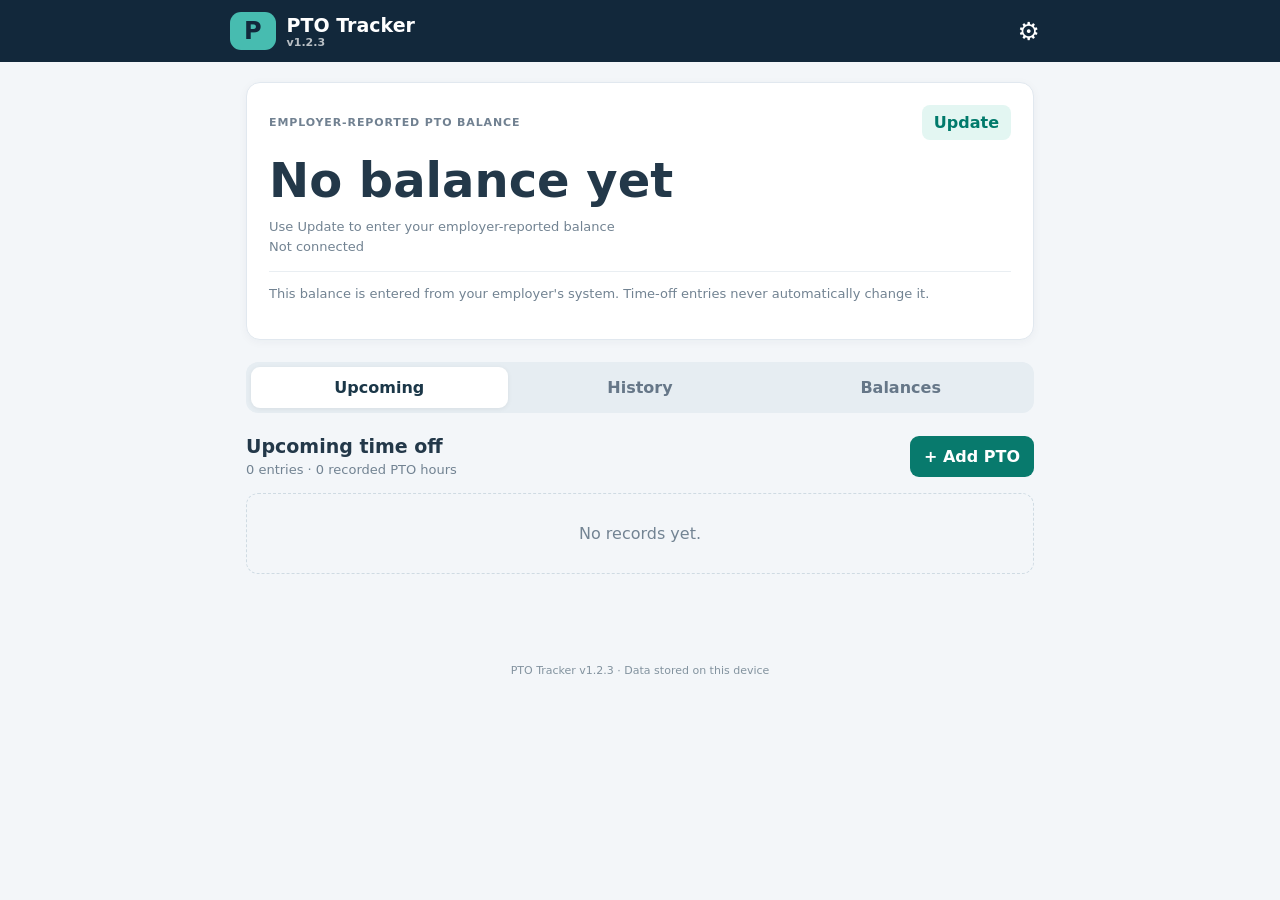
==== index.html @ e48410a2 "Add quick PTO status selector for mobile and desktop v1.2.3" ====
<!doctype html><html lang="en"><head><meta charset="utf-8"><meta name="viewport" content="width=device-width,initial-scale=1"><meta name="theme-color" content="#12283b"><meta name="description" content="Private local-first PTO tracker"><link rel="manifest" href="./manifest.webmanifest"><link rel="icon" href="./icon.svg" type="image/svg+xml"><link rel="stylesheet" href="./styles.css?v=1.2.3"><title>PTO Tracker</title></head><body><header><div class="brand"><span class="logo">P</span><span>PTO Tracker<small>v1.2.3</small></span></div><button id="settings" class="gear" aria-label="Settings">⚙</button></header><main><section class="balance card"><div class="split"><span class="eyebrow">EMPLOYER-REPORTED PTO BALANCE</span><button id="updateBalance" class="linkbutton">Update</button></div><div id="balance" class="balanceNumber">No balance yet</div><div id="days" class="days"></div><div id="balanceMeta" class="muted"></div><div id="syncIndicator" class="muted" role="status">Not connected</div><p class="muted note">This balance is entered from your employer's system. Time-off entries never automatically change it.</p></section><nav><button data-tab="upcoming" class="selected">Upcoming</button><button data-tab="history">History</button><button data-tab="balances">Balances</button></nav><div class="split heading"><div><h2 id="heading">Upcoming time off</h2><div id="summary" class="muted"></div></div><button id="add" class="primary">+ Add PTO</button></div><section id="entries"></section></main><footer>PTO Tracker v1.2.3 · Data stored on this device</footer>
<dialog id="entryDialog"><form id="entryForm"><div class="split"><h2 id="formTitle">Add PTO</h2><button type="button" data-close="entryDialog" class="gear">×</button></div><input type="hidden" id="entryId"><label>Title<input id="title" required maxlength="140" placeholder="Vacation, holiday, appointment"></label><div class="cols"><label>Start date<input id="start" type="date" required></label><label>End date<input id="end" type="date" required></label></div><div class="cols"><label>Category<select id="category"><option>Vacation</option><option>Holiday</option><option>Sick</option><option>Personal</option><option>Other</option></select></label><label>Status<select id="status"><option value="planned">Planned</option><option value="requested">Requested</option><option value="approved">Approved</option><option value="taken">Taken</option><option value="denied">Denied</option><option value="cancelled">Cancelled</option><option value="worked">Worked / Not off</option></select></label></div><div class="cols"><label>Hours per weekday<select id="hours"><option>8</option><option>7</option><option>6</option><option>5</option><option>4</option><option>3</option><option>2</option><option>1</option></select></label><label>Company holiday?<select id="company"><option value="">Not applicable</option><option value="yes">Yes</option><option value="no">No</option></select></label></div><p id="estimate" class="estimate"></p><label>Exclude dates (optional, comma-separated)<input id="exclude" placeholder="2027-06-15, 2027-06-16"></label><label>Notes<textarea id="notes" rows="2"></textarea></label><div class="buttons"><button id="remove" type="button" class="danger" hidden>Delete</button><button type="button" class="secondary" data-close="entryDialog">Cancel</button><button class="primary" type="submit">Save</button></div></form></dialog>
<dialog id="balanceDialog"><form id="balanceForm"><div class="split"><h2>Update PTO balance</h2><button type="button" data-close="balanceDialog" class="gear">×</button></div><label>Exact hours<input id="balanceHours" type="text" inputmode="decimal" placeholder="300.476406" required></label><label>As of date<input id="balanceDate" type="date" required></label><div class="buttons"><button type="button" class="secondary" data-close="balanceDialog">Cancel</button><button type="submit" class="primary">Save balance</button></div></form></dialog>
<dialog id="settingsDialog"><div class="split"><h2>Settings</h2><button type="button" data-close="settingsDialog" class="gear">×</button></div><h3>Schedule</h3><p>Monday through Friday, 8 hours per day. Weekends are excluded automatically. Exclude other days within a date range when needed.</p><h3>Backup and restore</h3><p>Data is stored locally on this device. Export regularly. Restoring replaces this device's existing records.</p><div class="stack"><button id="exportJSON" class="secondary">Download JSON backup</button><button id="exportCSV" class="secondary">Export CSV</button><label class="importLabel">Choose JSON backup<input id="importFile" type="file" accept=".json,application/json"></label><p id="importStatus" class="muted" role="status">After choosing a file, tap Restore selected backup.</p><button id="restoreSelected" class="primary" type="button">Restore selected backup</button></div><h3>Google Drive backup</h3><p>Automatic sync while connected, plus manual backup and restore. Conflicting changes pause syncing for review.</p><div class="stack"><button id="driveConnect" class="secondary" type="button">Connect Google Drive</button><p id="driveStatus" class="muted" role="status">Not connected</p><button id="syncNow" class="secondary" type="button">Sync Now</button><button id="driveUpload" class="secondary" type="button" disabled>Back up to Google Drive</button><button id="driveDownload" class="secondary" type="button" disabled>Restore from Google Drive</button><button id="driveDisconnect" class="secondary" type="button" disabled>Disconnect Google Drive</button></div><h3>Annual holidays</h3><p>Review your employer's holiday list and add confirmed days off. Weekend holidays are not automatically observed on weekdays. Benefits-PDF import is planned for a future release.</p><h3>Version</h3><p>1.2.3</p></dialog><div id="toast" role="status"></div><script src="https://accounts.google.com/gsi/client" async defer></script><script defer src="./app.js?v=1.2.3"></script></body></html>
---- styles.css ----
:root{font-family:system-ui,-apple-system,"Segoe UI",sans-serif;background:#f3f6f9;color:#233849}*{box-sizing:border-box}body{margin:0}button,input,select,textarea{font:inherit}button{cursor:pointer}header{background:#12283b;color:#fff;display:flex;justify-content:space-between;align-items:center;padding:12px max(17px,calc((100vw - 820px)/2));position:sticky;top:0;z-index:2}.brand{display:flex;align-items:center;gap:11px;font-size:19px;font-weight:750}.brand small{display:block;font-size:11px;opacity:.7}.logo{background:#47bcb0;border-radius:11px;color:#12283b;font-size:24px;padding:5px 14px}.gear{background:transparent;border:0;color:inherit;font-size:25px;padding:4px 10px}main{max-width:820px;margin:auto;padding:20px 16px 75px}.card,.item,.balanceItem{background:white;border:1px solid #e1e8ef;border-radius:14px;box-shadow:0 2px 10px #142a3d0b}.balance{padding:22px}.split{display:flex;justify-content:space-between;align-items:center;gap:10px}.eyebrow{font-size:11px;font-weight:750;letter-spacing:.08em;color:#718191}.linkbutton{border:0;background:#e3f6f2;color:#007a6b;padding:8px 12px;border-radius:8px;font-weight:700}.balanceNumber{font-size:clamp(29px,7vw,48px);font-weight:800;margin-top:12px;font-variant-numeric:tabular-nums}.balanceNumber small{font-size:17px;font-weight:500;color:#697c89}.days{color:#087a6f;font-size:19px;font-weight:700;margin:2px 0 9px}.muted{font-size:13px;color:#728392;line-height:1.5}.note{border-top:1px solid #e9eef2;margin-top:15px;padding-top:12px}nav{display:grid;grid-template-columns:repeat(3,1fr);gap:4px;background:#e6edf2;border-radius:12px;padding:5px;margin:22px 0}nav button{background:transparent;border:0;border-radius:9px;padding:11px 6px;color:#667788;font-weight:700}nav button.selected{background:white;color:#1b3748;box-shadow:0 1px 5px #0001}.heading{margin:20px 0 14px}h2{font-size:19px;margin:0 0 3px}.primary{background:#087a6d;color:white;border:0;border-radius:9px;padding:11px 14px;font-weight:700}.secondary{background:#f5f8fa;border:1px solid #d4e0e8;border-radius:9px;color:#263f51;padding:10px 12px}.danger{background:#fff1f1;color:#a92c2c;border:1px solid #e9bcbc;border-radius:9px;padding:10px 12px;margin-right:auto}.item{width:100%;display:flex;align-items:center;gap:12px;text-align:left;padding:13px;margin:9px 0;color:inherit}.item .date{background:#eef4f7;border-radius:9px;min-width:75px;text-align:center;padding:9px 5px;font-size:12px;font-weight:750}.item .detail{flex:1;min-width:0}.item strong{display:block;font-size:15px}.item small{display:block;color:#728392;margin-top:5px}.status{font-size:11px;font-weight:750;border-radius:30px;padding:5px 8px;background:#e9edf2;color:#637486}.status.approved,.status.taken{background:#dcf3e9;color:#14694c}.status.requested{background:#fff0d0;color:#805709}.status.cancelled,.status.denied{background:#fbe3e3;color:#963333}.balanceItem{padding:15px;margin:8px 0;display:flex;justify-content:space-between}.empty{padding:30px;text-align:center;color:#738493;border:1px dashed #cfdbe3;border-radius:12px}footer{text-align:center;color:#83939f;font-size:11px;padding:15px}dialog{width:min(94vw,530px);max-height:90dvh;overflow:auto;border:0;border-radius:16px;padding:22px;color:#263c4c;box-shadow:0 25px 90px #071d3477}dialog::backdrop{background:#061b2b99}dialog .gear{color:#5c6e7b}label{display:block;font-size:13px;font-weight:700;margin:14px 0}input,select,textarea{width:100%;min-width:0;display:block;border:1px solid #cbd8e1;border-radius:9px;padding:10px;margin-top:6px;background:white;color:#1c3445}.cols{display:grid;grid-template-columns:1fr 1fr;gap:12px}.estimate{background:#eaf7f3;border-radius:9px;color:#126b5c;padding:12px;font-size:13px;font-weight:700}.buttons{display:flex;justify-content:flex-end;gap:8px;flex-wrap:wrap;margin-top:18px}.stack{display:grid;gap:8px}#settingsDialog h3{font-size:15px;margin:21px 0 4px}#settingsDialog p{font-size:13px;color:#617584;line-height:1.5}#toast{position:fixed;bottom:20px;left:50%;transform:translateX(-50%);background:#1c3d49;color:white;padding:10px 18px;border-radius:10px;display:none;z-index:10}@media(max-width:450px){.item{gap:8px;padding:10px}.item .date{min-width:62px}.status{font-size:10px}.item strong{font-size:14px}.cols{gap:8px}}
.importLabel{display:block;background:#f5f8fa;border:1px solid #d4e0e8;border-radius:9px;padding:11px 12px;font-size:14px;font-weight:700;margin:0}.importLabel input{font-weight:400;font-size:13px;background:white;margin-top:10px;padding:8px;width:100%}
\nbutton:disabled{opacity:.45;cursor:not-allowed}#importStatus{margin:2px 0 0!important;overflow-wrap:anywhere}#restoreSelected{width:100%}\n
/* Quick status updates, separate from the full edit button */
.item{gap:8px}.itemEdit{display:flex;align-items:center;gap:12px;flex:1;min-width:0;text-align:left;color:inherit;background:none;border:0;padding:0;cursor:pointer}.itemEdit:focus-visible,.quickStatus:focus-visible{outline:3px solid #087a6d;outline-offset:3px}.dateTo{display:block;font-size:10px;margin:2px 0}.quickStatusLabel{display:block;flex:0 0 135px;min-width:0;margin:0;font-size:11px;color:#607484;font-weight:700}.quickStatus{display:block;width:100%;font-size:12px;padding:7px 24px 7px 8px;margin:4px 0 0;border-radius:9px;background:#e9edf2;color:#34495a;font-weight:700}.quickStatus.approved,.quickStatus.taken{background:#dcf3e9;color:#14694c}.quickStatus.requested{background:#fff0d0;color:#805709}.quickStatus.cancelled,.quickStatus.denied{background:#fbe3e3;color:#963333}@media(max-width:450px){.itemEdit{gap:7px}.quickStatusLabel{flex-basis:116px}.quickStatus{font-size:11px;padding:7px 18px 7px 5px}.item .date{min-width:55px}.item .detail strong{font-size:13px}.item .detail small{font-size:11px}}
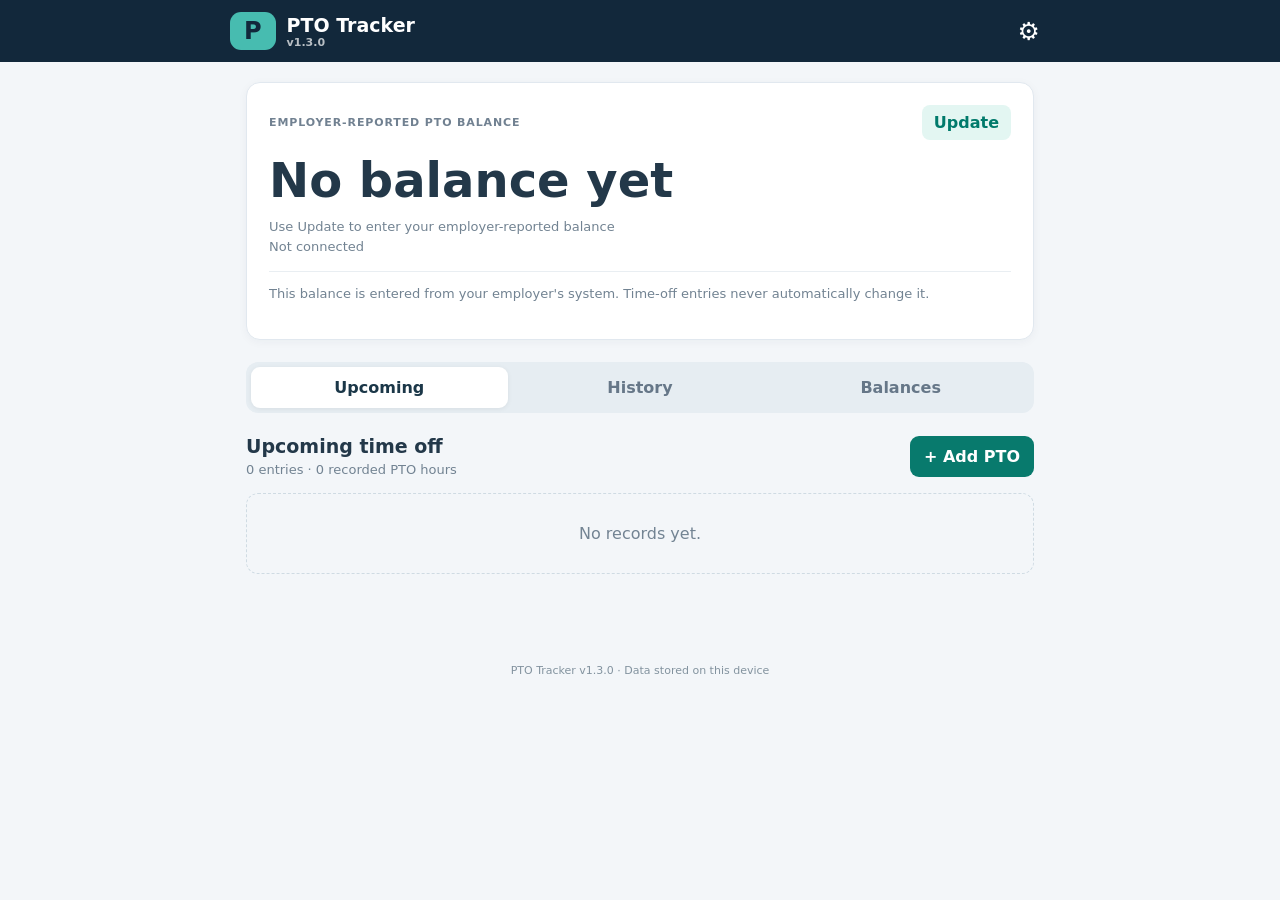
==== commit 55bafafc: "Add editable annual holiday templates and generator v1.3.0" ====
--- a/index.html
+++ b/index.html
@@ -1,4 +1,4 @@
-<!doctype html><html lang="en"><head><meta charset="utf-8"><meta name="viewport" content="width=device-width,initial-scale=1"><meta name="theme-color" content="#12283b"><meta name="description" content="Private local-first PTO tracker"><link rel="manifest" href="./manifest.webmanifest"><link rel="icon" href="./icon.svg" type="image/svg+xml"><link rel="stylesheet" href="./styles.css?v=1.2.3"><title>PTO Tracker</title></head><body><header><div class="brand"><span class="logo">P</span><span>PTO Tracker<small>v1.2.3</small></span></div><button id="settings" class="gear" aria-label="Settings">⚙</button></header><main><section class="balance card"><div class="split"><span class="eyebrow">EMPLOYER-REPORTED PTO BALANCE</span><button id="updateBalance" class="linkbutton">Update</button></div><div id="balance" class="balanceNumber">No balance yet</div><div id="days" class="days"></div><div id="balanceMeta" class="muted"></div><div id="syncIndicator" class="muted" role="status">Not connected</div><p class="muted note">This balance is entered from your employer's system. Time-off entries never automatically change it.</p></section><nav><button data-tab="upcoming" class="selected">Upcoming</button><button data-tab="history">History</button><button data-tab="balances">Balances</button></nav><div class="split heading"><div><h2 id="heading">Upcoming time off</h2><div id="summary" class="muted"></div></div><button id="add" class="primary">+ Add PTO</button></div><section id="entries"></section></main><footer>PTO Tracker v1.2.3 · Data stored on this device</footer>
-<dialog id="entryDialog"><form id="entryForm"><div class="split"><h2 id="formTitle">Add PTO</h2><button type="button" data-close="entryDialog" class="gear">×</button></div><input type="hidden" id="entryId"><label>Title<input id="title" required maxlength="140" placeholder="Vacation, holiday, appointment"></label><div class="cols"><label>Start date<input id="start" type="date" required></label><label>End date<input id="end" type="date" required></label></div><div class="cols"><label>Category<select id="category"><option>Vacation</option><option>Holiday</option><option>Sick</option><option>Personal</option><option>Other</option></select></label><label>Status<select id="status"><option value="planned">Planned</option><option value="requested">Requested</option><option value="approved">Approved</option><option value="taken">Taken</option><option value="denied">Denied</option><option value="cancelled">Cancelled</option><option value="worked">Worked / Not off</option></select></label></div><div class="cols"><label>Hours per weekday<select id="hours"><option>8</option><option>7</option><option>6</option><option>5</option><option>4</option><option>3</option><option>2</option><option>1</option></select></label><label>Company holiday?<select id="company"><option value="">Not applicable</option><option value="yes">Yes</option><option value="no">No</option></select></label></div><p id="estimate" class="estimate"></p><label>Exclude dates (optional, comma-separated)<input id="exclude" placeholder="2027-06-15, 2027-06-16"></label><label>Notes<textarea id="notes" rows="2"></textarea></label><div class="buttons"><button id="remove" type="button" class="danger" hidden>Delete</button><button type="button" class="secondary" data-close="entryDialog">Cancel</button><button class="primary" type="submit">Save</button></div></form></dialog>
+<!doctype html><html lang="en"><head><meta charset="utf-8"><meta name="viewport" content="width=device-width,initial-scale=1"><meta name="theme-color" content="#12283b"><meta name="description" content="Private local-first PTO tracker"><link rel="manifest" href="./manifest.webmanifest"><link rel="icon" href="./icon.svg" type="image/svg+xml"><link rel="stylesheet" href="./styles.css?v=1.3.0"><title>PTO Tracker</title></head><body><header><div class="brand"><span class="logo">P</span><span>PTO Tracker<small>v1.3.0</small></span></div><button id="settings" class="gear" aria-label="Settings">⚙</button></header><main><section class="balance card"><div class="split"><span class="eyebrow">EMPLOYER-REPORTED PTO BALANCE</span><button id="updateBalance" class="linkbutton">Update</button></div><div id="balance" class="balanceNumber">No balance yet</div><div id="days" class="days"></div><div id="balanceMeta" class="muted"></div><div id="syncIndicator" class="muted" role="status">Not connected</div><p class="muted note">This balance is entered from your employer's system. Time-off entries never automatically change it.</p></section><nav><button data-tab="upcoming" class="selected">Upcoming</button><button data-tab="history">History</button><button data-tab="balances">Balances</button></nav><div class="split heading"><div><h2 id="heading">Upcoming time off</h2><div id="summary" class="muted"></div></div><button id="add" class="primary">+ Add PTO</button></div><section id="entries"></section></main><footer>PTO Tracker v1.3.0 · Data stored on this device</footer>
+<dialog id="entryDialog"><form id="entryForm"><div class="split"><h2 id="formTitle">Add PTO</h2><button type="button" data-close="entryDialog" class="gear">×</button></div><input type="hidden" id="entryId"><label>Title<input id="title" required maxlength="140" placeholder="Vacation, holiday, appointment"></label><div class="cols"><label>Start date<input id="start" type="date" required></label><label>End date<input id="end" type="date" required></label></div><div class="cols"><label>Category<select id="category"><option>Vacation</option><option>Holiday</option><option>Sick</option><option>Personal</option><option>Other</option></select></label><label>Status<select id="status"><option value="recognized">Recognized holiday</option><option value="planned">Planned</option><option value="requested">Requested</option><option value="approved">Approved</option><option value="taken">Taken</option><option value="denied">Denied</option><option value="cancelled">Cancelled</option><option value="worked">Worked / Not off</option></select></label></div><div class="cols"><label>Hours per weekday<select id="hours"><option>8</option><option>7</option><option>6</option><option>5</option><option>4</option><option>3</option><option>2</option><option>1</option></select></label><label>Company holiday?<select id="company"><option value="">Not applicable</option><option value="yes">Yes</option><option value="no">No</option></select></label></div><p id="estimate" class="estimate"></p><label>Exclude dates (optional, comma-separated)<input id="exclude" placeholder="2027-06-15, 2027-06-16"></label><label>Notes<textarea id="notes" rows="2"></textarea></label><div class="buttons"><button id="remove" type="button" class="danger" hidden>Delete</button><button type="button" class="secondary" data-close="entryDialog">Cancel</button><button class="primary" type="submit">Save</button></div></form></dialog>
 <dialog id="balanceDialog"><form id="balanceForm"><div class="split"><h2>Update PTO balance</h2><button type="button" data-close="balanceDialog" class="gear">×</button></div><label>Exact hours<input id="balanceHours" type="text" inputmode="decimal" placeholder="300.476406" required></label><label>As of date<input id="balanceDate" type="date" required></label><div class="buttons"><button type="button" class="secondary" data-close="balanceDialog">Cancel</button><button type="submit" class="primary">Save balance</button></div></form></dialog>
-<dialog id="settingsDialog"><div class="split"><h2>Settings</h2><button type="button" data-close="settingsDialog" class="gear">×</button></div><h3>Schedule</h3><p>Monday through Friday, 8 hours per day. Weekends are excluded automatically. Exclude other days within a date range when needed.</p><h3>Backup and restore</h3><p>Data is stored locally on this device. Export regularly. Restoring replaces this device's existing records.</p><div class="stack"><button id="exportJSON" class="secondary">Download JSON backup</button><button id="exportCSV" class="secondary">Export CSV</button><label class="importLabel">Choose JSON backup<input id="importFile" type="file" accept=".json,application/json"></label><p id="importStatus" class="muted" role="status">After choosing a file, tap Restore selected backup.</p><button id="restoreSelected" class="primary" type="button">Restore selected backup</button></div><h3>Google Drive backup</h3><p>Automatic sync while connected, plus manual backup and restore. Conflicting changes pause syncing for review.</p><div class="stack"><button id="driveConnect" class="secondary" type="button">Connect Google Drive</button><p id="driveStatus" class="muted" role="status">Not connected</p><button id="syncNow" class="secondary" type="button">Sync Now</button><button id="driveUpload" class="secondary" type="button" disabled>Back up to Google Drive</button><button id="driveDownload" class="secondary" type="button" disabled>Restore from Google Drive</button><button id="driveDisconnect" class="secondary" type="button" disabled>Disconnect Google Drive</button></div><h3>Annual holidays</h3><p>Review your employer's holiday list and add confirmed days off. Weekend holidays are not automatically observed on weekdays. Benefits-PDF import is planned for a future release.</p><h3>Version</h3><p>1.2.3</p></dialog><div id="toast" role="status"></div><script src="https://accounts.google.com/gsi/client" async defer></script><script defer src="./app.js?v=1.2.3"></script></body></html>+<dialog id="settingsDialog"><div class="split"><h2>Settings</h2><button type="button" data-close="settingsDialog" class="gear">×</button></div><h3>Schedule</h3><p>Monday through Friday, 8 hours per day. Weekends are excluded automatically. Exclude other days within a date range when needed.</p><h3>Backup and restore</h3><p>Data is stored locally on this device. Export regularly. Restoring replaces this device's existing records.</p><div class="stack"><button id="exportJSON" class="secondary">Download JSON backup</button><button id="exportCSV" class="secondary">Export CSV</button><label class="importLabel">Choose JSON backup<input id="importFile" type="file" accept=".json,application/json"></label><p id="importStatus" class="muted" role="status">After choosing a file, tap Restore selected backup.</p><button id="restoreSelected" class="primary" type="button">Restore selected backup</button></div><h3>Google Drive backup</h3><p>Automatic sync while connected, plus manual backup and restore. Conflicting changes pause syncing for review.</p><div class="stack"><button id="driveConnect" class="secondary" type="button">Connect Google Drive</button><p id="driveStatus" class="muted" role="status">Not connected</p><button id="syncNow" class="secondary" type="button">Sync Now</button><button id="driveUpload" class="secondary" type="button" disabled>Back up to Google Drive</button><button id="driveDownload" class="secondary" type="button" disabled>Restore from Google Drive</button><button id="driveDisconnect" class="secondary" type="button" disabled>Disconnect Google Drive</button></div><h3>Annual holidays</h3><p>Year-specific holiday differential templates. Recognized dates do not automatically count as PTO or days off. No automatic weekend observance.</p><label>Year<input id="holidayYear" type="number" min="2000" max="2099"></label><div id="holidayList"></div><p id="holidayInfo" class="muted"></p><label>Add known holiday<select id="holidayCatalog"><option value="mlk">Martin Luther King Jr. Day</option><option value="newyear">New Year's Day</option><option value="easter">Easter</option><option value="memorial">Memorial Day</option><option value="independence">Independence Day</option><option value="labor">Labor Day</option><option value="thanksgiving">Thanksgiving</option><option value="christmaseve">Christmas Eve</option><option value="christmas">Christmas Day</option></select></label><button id="holidayAdd" class="secondary" type="button">Add selected holiday</button><label>Custom holiday name<input id="holidayCustomName" placeholder="Holiday name"></label><label>Custom fixed date (MM-DD)<input id="holidayCustomDate" placeholder="06-19" maxlength="5"></label><button id="holidayAddCustom" class="secondary" type="button">Add custom holiday</button><div class="stack" style="margin-top:12px"><button id="holidaySave" class="secondary" type="button">Save year's template</button><button id="holidayGenerate" class="primary" type="button">Preview and generate holidays</button></div><h3>Version</h3><p>1.3.0</p></dialog><div id="toast" role="status"></div><script src="https://accounts.google.com/gsi/client" async defer></script><script defer src="./app.js?v=1.3.0"></script></body></html>
--- a/styles.css
+++ b/styles.css
@@ -3,3 +3,5 @@
 \nbutton:disabled{opacity:.45;cursor:not-allowed}#importStatus{margin:2px 0 0!important;overflow-wrap:anywhere}#restoreSelected{width:100%}\n
 /* Quick status updates, separate from the full edit button */
 .item{gap:8px}.itemEdit{display:flex;align-items:center;gap:12px;flex:1;min-width:0;text-align:left;color:inherit;background:none;border:0;padding:0;cursor:pointer}.itemEdit:focus-visible,.quickStatus:focus-visible{outline:3px solid #087a6d;outline-offset:3px}.dateTo{display:block;font-size:10px;margin:2px 0}.quickStatusLabel{display:block;flex:0 0 135px;min-width:0;margin:0;font-size:11px;color:#607484;font-weight:700}.quickStatus{display:block;width:100%;font-size:12px;padding:7px 24px 7px 8px;margin:4px 0 0;border-radius:9px;background:#e9edf2;color:#34495a;font-weight:700}.quickStatus.approved,.quickStatus.taken{background:#dcf3e9;color:#14694c}.quickStatus.requested{background:#fff0d0;color:#805709}.quickStatus.cancelled,.quickStatus.denied{background:#fbe3e3;color:#963333}@media(max-width:450px){.itemEdit{gap:7px}.quickStatusLabel{flex-basis:116px}.quickStatus{font-size:11px;padding:7px 18px 7px 5px}.item .date{min-width:55px}.item .detail strong{font-size:13px}.item .detail small{font-size:11px}}
+
+.holidayLine{display:flex;align-items:center;gap:8px;padding:8px 0;border-bottom:1px solid #e4ebf0}.holidayLine label{flex:1;display:flex;align-items:center;gap:6px;margin:0;font-weight:500}.holidayLine input{width:auto;margin:0}.holidayLine span{font-size:12px;white-space:nowrap}.holidayLine button{padding:5px 7px;font-size:11px}
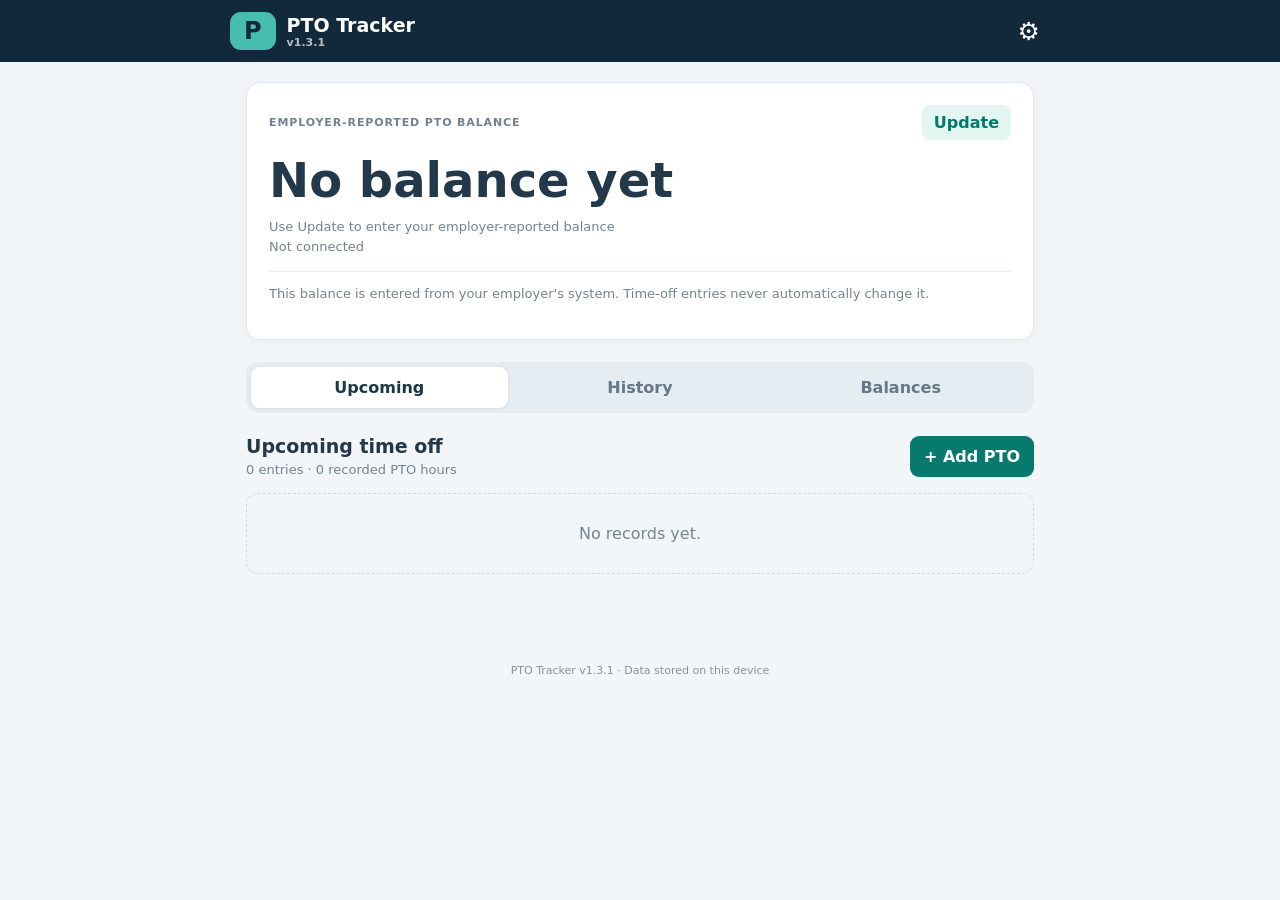
==== commit 9e2471bf: "Display holiday weekdays and highlight weekends v1.3.1" ====
--- a/index.html
+++ b/index.html
@@ -1,4 +1,4 @@
-<!doctype html><html lang="en"><head><meta charset="utf-8"><meta name="viewport" content="width=device-width,initial-scale=1"><meta name="theme-color" content="#12283b"><meta name="description" content="Private local-first PTO tracker"><link rel="manifest" href="./manifest.webmanifest"><link rel="icon" href="./icon.svg" type="image/svg+xml"><link rel="stylesheet" href="./styles.css?v=1.3.0"><title>PTO Tracker</title></head><body><header><div class="brand"><span class="logo">P</span><span>PTO Tracker<small>v1.3.0</small></span></div><button id="settings" class="gear" aria-label="Settings">⚙</button></header><main><section class="balance card"><div class="split"><span class="eyebrow">EMPLOYER-REPORTED PTO BALANCE</span><button id="updateBalance" class="linkbutton">Update</button></div><div id="balance" class="balanceNumber">No balance yet</div><div id="days" class="days"></div><div id="balanceMeta" class="muted"></div><div id="syncIndicator" class="muted" role="status">Not connected</div><p class="muted note">This balance is entered from your employer's system. Time-off entries never automatically change it.</p></section><nav><button data-tab="upcoming" class="selected">Upcoming</button><button data-tab="history">History</button><button data-tab="balances">Balances</button></nav><div class="split heading"><div><h2 id="heading">Upcoming time off</h2><div id="summary" class="muted"></div></div><button id="add" class="primary">+ Add PTO</button></div><section id="entries"></section></main><footer>PTO Tracker v1.3.0 · Data stored on this device</footer>
+<!doctype html><html lang="en"><head><meta charset="utf-8"><meta name="viewport" content="width=device-width,initial-scale=1"><meta name="theme-color" content="#12283b"><meta name="description" content="Private local-first PTO tracker"><link rel="manifest" href="./manifest.webmanifest"><link rel="icon" href="./icon.svg" type="image/svg+xml"><link rel="stylesheet" href="./styles.css?v=1.3.1"><title>PTO Tracker</title></head><body><header><div class="brand"><span class="logo">P</span><span>PTO Tracker<small>v1.3.1</small></span></div><button id="settings" class="gear" aria-label="Settings">⚙</button></header><main><section class="balance card"><div class="split"><span class="eyebrow">EMPLOYER-REPORTED PTO BALANCE</span><button id="updateBalance" class="linkbutton">Update</button></div><div id="balance" class="balanceNumber">No balance yet</div><div id="days" class="days"></div><div id="balanceMeta" class="muted"></div><div id="syncIndicator" class="muted" role="status">Not connected</div><p class="muted note">This balance is entered from your employer's system. Time-off entries never automatically change it.</p></section><nav><button data-tab="upcoming" class="selected">Upcoming</button><button data-tab="history">History</button><button data-tab="balances">Balances</button></nav><div class="split heading"><div><h2 id="heading">Upcoming time off</h2><div id="summary" class="muted"></div></div><button id="add" class="primary">+ Add PTO</button></div><section id="entries"></section></main><footer>PTO Tracker v1.3.1 · Data stored on this device</footer>
 <dialog id="entryDialog"><form id="entryForm"><div class="split"><h2 id="formTitle">Add PTO</h2><button type="button" data-close="entryDialog" class="gear">×</button></div><input type="hidden" id="entryId"><label>Title<input id="title" required maxlength="140" placeholder="Vacation, holiday, appointment"></label><div class="cols"><label>Start date<input id="start" type="date" required></label><label>End date<input id="end" type="date" required></label></div><div class="cols"><label>Category<select id="category"><option>Vacation</option><option>Holiday</option><option>Sick</option><option>Personal</option><option>Other</option></select></label><label>Status<select id="status"><option value="recognized">Recognized holiday</option><option value="planned">Planned</option><option value="requested">Requested</option><option value="approved">Approved</option><option value="taken">Taken</option><option value="denied">Denied</option><option value="cancelled">Cancelled</option><option value="worked">Worked / Not off</option></select></label></div><div class="cols"><label>Hours per weekday<select id="hours"><option>8</option><option>7</option><option>6</option><option>5</option><option>4</option><option>3</option><option>2</option><option>1</option></select></label><label>Company holiday?<select id="company"><option value="">Not applicable</option><option value="yes">Yes</option><option value="no">No</option></select></label></div><p id="estimate" class="estimate"></p><label>Exclude dates (optional, comma-separated)<input id="exclude" placeholder="2027-06-15, 2027-06-16"></label><label>Notes<textarea id="notes" rows="2"></textarea></label><div class="buttons"><button id="remove" type="button" class="danger" hidden>Delete</button><button type="button" class="secondary" data-close="entryDialog">Cancel</button><button class="primary" type="submit">Save</button></div></form></dialog>
 <dialog id="balanceDialog"><form id="balanceForm"><div class="split"><h2>Update PTO balance</h2><button type="button" data-close="balanceDialog" class="gear">×</button></div><label>Exact hours<input id="balanceHours" type="text" inputmode="decimal" placeholder="300.476406" required></label><label>As of date<input id="balanceDate" type="date" required></label><div class="buttons"><button type="button" class="secondary" data-close="balanceDialog">Cancel</button><button type="submit" class="primary">Save balance</button></div></form></dialog>
-<dialog id="settingsDialog"><div class="split"><h2>Settings</h2><button type="button" data-close="settingsDialog" class="gear">×</button></div><h3>Schedule</h3><p>Monday through Friday, 8 hours per day. Weekends are excluded automatically. Exclude other days within a date range when needed.</p><h3>Backup and restore</h3><p>Data is stored locally on this device. Export regularly. Restoring replaces this device's existing records.</p><div class="stack"><button id="exportJSON" class="secondary">Download JSON backup</button><button id="exportCSV" class="secondary">Export CSV</button><label class="importLabel">Choose JSON backup<input id="importFile" type="file" accept=".json,application/json"></label><p id="importStatus" class="muted" role="status">After choosing a file, tap Restore selected backup.</p><button id="restoreSelected" class="primary" type="button">Restore selected backup</button></div><h3>Google Drive backup</h3><p>Automatic sync while connected, plus manual backup and restore. Conflicting changes pause syncing for review.</p><div class="stack"><button id="driveConnect" class="secondary" type="button">Connect Google Drive</button><p id="driveStatus" class="muted" role="status">Not connected</p><button id="syncNow" class="secondary" type="button">Sync Now</button><button id="driveUpload" class="secondary" type="button" disabled>Back up to Google Drive</button><button id="driveDownload" class="secondary" type="button" disabled>Restore from Google Drive</button><button id="driveDisconnect" class="secondary" type="button" disabled>Disconnect Google Drive</button></div><h3>Annual holidays</h3><p>Year-specific holiday differential templates. Recognized dates do not automatically count as PTO or days off. No automatic weekend observance.</p><label>Year<input id="holidayYear" type="number" min="2000" max="2099"></label><div id="holidayList"></div><p id="holidayInfo" class="muted"></p><label>Add known holiday<select id="holidayCatalog"><option value="mlk">Martin Luther King Jr. Day</option><option value="newyear">New Year's Day</option><option value="easter">Easter</option><option value="memorial">Memorial Day</option><option value="independence">Independence Day</option><option value="labor">Labor Day</option><option value="thanksgiving">Thanksgiving</option><option value="christmaseve">Christmas Eve</option><option value="christmas">Christmas Day</option></select></label><button id="holidayAdd" class="secondary" type="button">Add selected holiday</button><label>Custom holiday name<input id="holidayCustomName" placeholder="Holiday name"></label><label>Custom fixed date (MM-DD)<input id="holidayCustomDate" placeholder="06-19" maxlength="5"></label><button id="holidayAddCustom" class="secondary" type="button">Add custom holiday</button><div class="stack" style="margin-top:12px"><button id="holidaySave" class="secondary" type="button">Save year's template</button><button id="holidayGenerate" class="primary" type="button">Preview and generate holidays</button></div><h3>Version</h3><p>1.3.0</p></dialog><div id="toast" role="status"></div><script src="https://accounts.google.com/gsi/client" async defer></script><script defer src="./app.js?v=1.3.0"></script></body></html>+<dialog id="settingsDialog"><div class="split"><h2>Settings</h2><button type="button" data-close="settingsDialog" class="gear">×</button></div><h3>Schedule</h3><p>Monday through Friday, 8 hours per day. Weekends are excluded automatically. Exclude other days within a date range when needed.</p><h3>Backup and restore</h3><p>Data is stored locally on this device. Export regularly. Restoring replaces this device's existing records.</p><div class="stack"><button id="exportJSON" class="secondary">Download JSON backup</button><button id="exportCSV" class="secondary">Export CSV</button><label class="importLabel">Choose JSON backup<input id="importFile" type="file" accept=".json,application/json"></label><p id="importStatus" class="muted" role="status">After choosing a file, tap Restore selected backup.</p><button id="restoreSelected" class="primary" type="button">Restore selected backup</button></div><h3>Google Drive backup</h3><p>Automatic sync while connected, plus manual backup and restore. Conflicting changes pause syncing for review.</p><div class="stack"><button id="driveConnect" class="secondary" type="button">Connect Google Drive</button><p id="driveStatus" class="muted" role="status">Not connected</p><button id="syncNow" class="secondary" type="button">Sync Now</button><button id="driveUpload" class="secondary" type="button" disabled>Back up to Google Drive</button><button id="driveDownload" class="secondary" type="button" disabled>Restore from Google Drive</button><button id="driveDisconnect" class="secondary" type="button" disabled>Disconnect Google Drive</button></div><h3>Annual holidays</h3><p>Year-specific holiday differential templates. Recognized dates do not automatically count as PTO or days off. No automatic weekend observance.</p><label>Year<input id="holidayYear" type="number" min="2000" max="2099"></label><div id="holidayList"></div><p id="holidayInfo" class="muted"></p><label>Add known holiday<select id="holidayCatalog"><option value="mlk">Martin Luther King Jr. Day</option><option value="newyear">New Year's Day</option><option value="easter">Easter</option><option value="memorial">Memorial Day</option><option value="independence">Independence Day</option><option value="labor">Labor Day</option><option value="thanksgiving">Thanksgiving</option><option value="christmaseve">Christmas Eve</option><option value="christmas">Christmas Day</option></select></label><button id="holidayAdd" class="secondary" type="button">Add selected holiday</button><label>Custom holiday name<input id="holidayCustomName" placeholder="Holiday name"></label><label>Custom fixed date (MM-DD)<input id="holidayCustomDate" placeholder="06-19" maxlength="5"></label><button id="holidayAddCustom" class="secondary" type="button">Add custom holiday</button><div class="stack" style="margin-top:12px"><button id="holidaySave" class="secondary" type="button">Save year's template</button><button id="holidayGenerate" class="primary" type="button">Preview and generate holidays</button></div><h3>Version</h3><p>1.3.1</p></dialog><div id="toast" role="status"></div><script src="https://accounts.google.com/gsi/client" async defer></script><script defer src="./app.js?v=1.3.1"></script></body></html>
--- a/styles.css
+++ b/styles.css
@@ -5,3 +5,5 @@
 .item{gap:8px}.itemEdit{display:flex;align-items:center;gap:12px;flex:1;min-width:0;text-align:left;color:inherit;background:none;border:0;padding:0;cursor:pointer}.itemEdit:focus-visible,.quickStatus:focus-visible{outline:3px solid #087a6d;outline-offset:3px}.dateTo{display:block;font-size:10px;margin:2px 0}.quickStatusLabel{display:block;flex:0 0 135px;min-width:0;margin:0;font-size:11px;color:#607484;font-weight:700}.quickStatus{display:block;width:100%;font-size:12px;padding:7px 24px 7px 8px;margin:4px 0 0;border-radius:9px;background:#e9edf2;color:#34495a;font-weight:700}.quickStatus.approved,.quickStatus.taken{background:#dcf3e9;color:#14694c}.quickStatus.requested{background:#fff0d0;color:#805709}.quickStatus.cancelled,.quickStatus.denied{background:#fbe3e3;color:#963333}@media(max-width:450px){.itemEdit{gap:7px}.quickStatusLabel{flex-basis:116px}.quickStatus{font-size:11px;padding:7px 18px 7px 5px}.item .date{min-width:55px}.item .detail strong{font-size:13px}.item .detail small{font-size:11px}}
 
 .holidayLine{display:flex;align-items:center;gap:8px;padding:8px 0;border-bottom:1px solid #e4ebf0}.holidayLine label{flex:1;display:flex;align-items:center;gap:6px;margin:0;font-weight:500}.holidayLine input{width:auto;margin:0}.holidayLine span{font-size:12px;white-space:nowrap}.holidayLine button{padding:5px 7px;font-size:11px}
+
+.holidayDay{font-weight:600}.holidayDay.weekend{color:#a55c16;background:#fff1db;border-radius:5px;padding:4px 6px}@media(max-width:450px){.holidayLine{flex-wrap:wrap}.holidayLine label{flex-basis:100%}.holidayLine span{flex:1}}
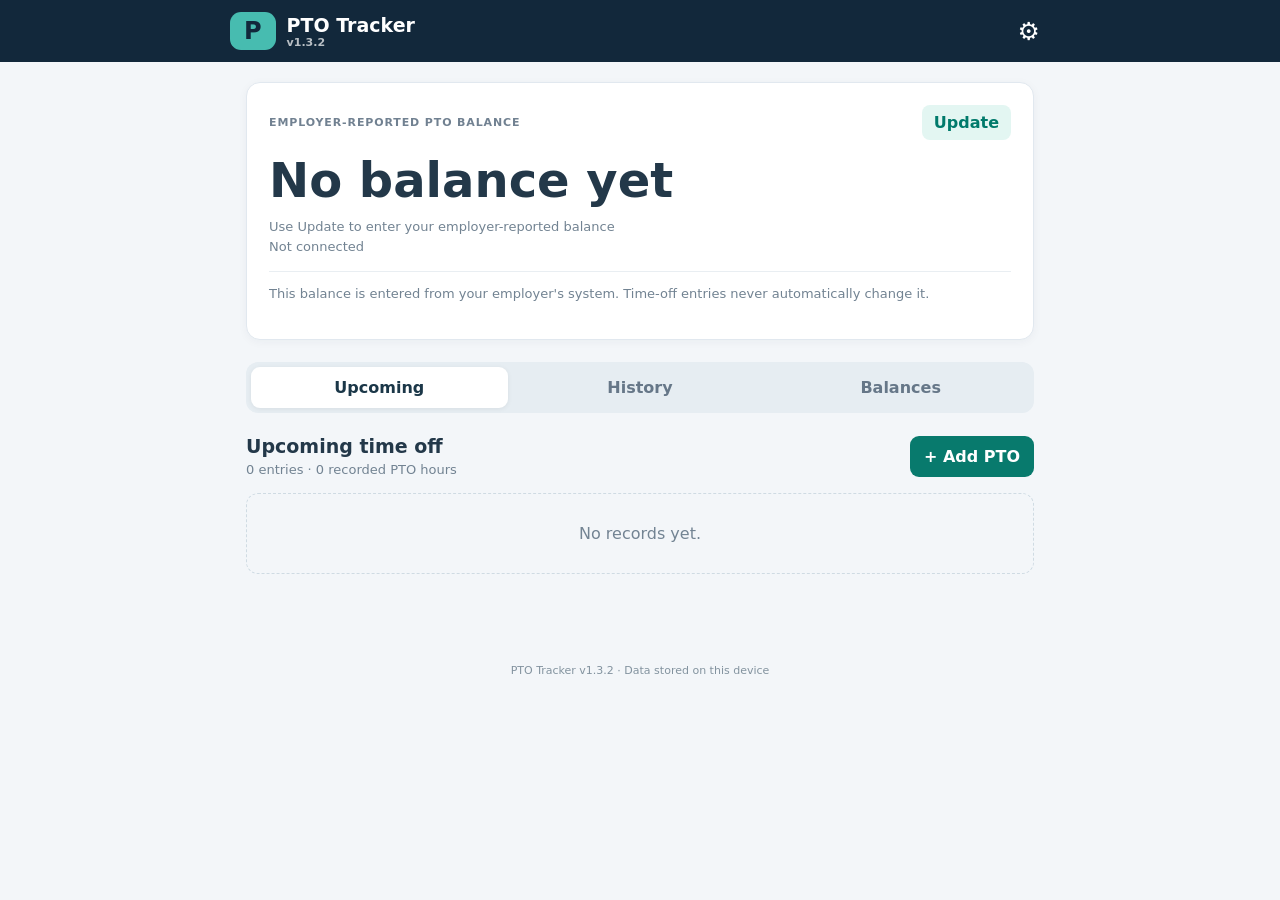
==== commit eb289a54: "Show persistent holiday template save confirmation v1.3.2" ====
--- a/index.html
+++ b/index.html
@@ -1,4 +1,4 @@
-<!doctype html><html lang="en"><head><meta charset="utf-8"><meta name="viewport" content="width=device-width,initial-scale=1"><meta name="theme-color" content="#12283b"><meta name="description" content="Private local-first PTO tracker"><link rel="manifest" href="./manifest.webmanifest"><link rel="icon" href="./icon.svg" type="image/svg+xml"><link rel="stylesheet" href="./styles.css?v=1.3.1"><title>PTO Tracker</title></head><body><header><div class="brand"><span class="logo">P</span><span>PTO Tracker<small>v1.3.1</small></span></div><button id="settings" class="gear" aria-label="Settings">⚙</button></header><main><section class="balance card"><div class="split"><span class="eyebrow">EMPLOYER-REPORTED PTO BALANCE</span><button id="updateBalance" class="linkbutton">Update</button></div><div id="balance" class="balanceNumber">No balance yet</div><div id="days" class="days"></div><div id="balanceMeta" class="muted"></div><div id="syncIndicator" class="muted" role="status">Not connected</div><p class="muted note">This balance is entered from your employer's system. Time-off entries never automatically change it.</p></section><nav><button data-tab="upcoming" class="selected">Upcoming</button><button data-tab="history">History</button><button data-tab="balances">Balances</button></nav><div class="split heading"><div><h2 id="heading">Upcoming time off</h2><div id="summary" class="muted"></div></div><button id="add" class="primary">+ Add PTO</button></div><section id="entries"></section></main><footer>PTO Tracker v1.3.1 · Data stored on this device</footer>
+<!doctype html><html lang="en"><head><meta charset="utf-8"><meta name="viewport" content="width=device-width,initial-scale=1"><meta name="theme-color" content="#12283b"><meta name="description" content="Private local-first PTO tracker"><link rel="manifest" href="./manifest.webmanifest"><link rel="icon" href="./icon.svg" type="image/svg+xml"><link rel="stylesheet" href="./styles.css?v=1.3.2"><title>PTO Tracker</title></head><body><header><div class="brand"><span class="logo">P</span><span>PTO Tracker<small>v1.3.2</small></span></div><button id="settings" class="gear" aria-label="Settings">⚙</button></header><main><section class="balance card"><div class="split"><span class="eyebrow">EMPLOYER-REPORTED PTO BALANCE</span><button id="updateBalance" class="linkbutton">Update</button></div><div id="balance" class="balanceNumber">No balance yet</div><div id="days" class="days"></div><div id="balanceMeta" class="muted"></div><div id="syncIndicator" class="muted" role="status">Not connected</div><p class="muted note">This balance is entered from your employer's system. Time-off entries never automatically change it.</p></section><nav><button data-tab="upcoming" class="selected">Upcoming</button><button data-tab="history">History</button><button data-tab="balances">Balances</button></nav><div class="split heading"><div><h2 id="heading">Upcoming time off</h2><div id="summary" class="muted"></div></div><button id="add" class="primary">+ Add PTO</button></div><section id="entries"></section></main><footer>PTO Tracker v1.3.2 · Data stored on this device</footer>
 <dialog id="entryDialog"><form id="entryForm"><div class="split"><h2 id="formTitle">Add PTO</h2><button type="button" data-close="entryDialog" class="gear">×</button></div><input type="hidden" id="entryId"><label>Title<input id="title" required maxlength="140" placeholder="Vacation, holiday, appointment"></label><div class="cols"><label>Start date<input id="start" type="date" required></label><label>End date<input id="end" type="date" required></label></div><div class="cols"><label>Category<select id="category"><option>Vacation</option><option>Holiday</option><option>Sick</option><option>Personal</option><option>Other</option></select></label><label>Status<select id="status"><option value="recognized">Recognized holiday</option><option value="planned">Planned</option><option value="requested">Requested</option><option value="approved">Approved</option><option value="taken">Taken</option><option value="denied">Denied</option><option value="cancelled">Cancelled</option><option value="worked">Worked / Not off</option></select></label></div><div class="cols"><label>Hours per weekday<select id="hours"><option>8</option><option>7</option><option>6</option><option>5</option><option>4</option><option>3</option><option>2</option><option>1</option></select></label><label>Company holiday?<select id="company"><option value="">Not applicable</option><option value="yes">Yes</option><option value="no">No</option></select></label></div><p id="estimate" class="estimate"></p><label>Exclude dates (optional, comma-separated)<input id="exclude" placeholder="2027-06-15, 2027-06-16"></label><label>Notes<textarea id="notes" rows="2"></textarea></label><div class="buttons"><button id="remove" type="button" class="danger" hidden>Delete</button><button type="button" class="secondary" data-close="entryDialog">Cancel</button><button class="primary" type="submit">Save</button></div></form></dialog>
 <dialog id="balanceDialog"><form id="balanceForm"><div class="split"><h2>Update PTO balance</h2><button type="button" data-close="balanceDialog" class="gear">×</button></div><label>Exact hours<input id="balanceHours" type="text" inputmode="decimal" placeholder="300.476406" required></label><label>As of date<input id="balanceDate" type="date" required></label><div class="buttons"><button type="button" class="secondary" data-close="balanceDialog">Cancel</button><button type="submit" class="primary">Save balance</button></div></form></dialog>
-<dialog id="settingsDialog"><div class="split"><h2>Settings</h2><button type="button" data-close="settingsDialog" class="gear">×</button></div><h3>Schedule</h3><p>Monday through Friday, 8 hours per day. Weekends are excluded automatically. Exclude other days within a date range when needed.</p><h3>Backup and restore</h3><p>Data is stored locally on this device. Export regularly. Restoring replaces this device's existing records.</p><div class="stack"><button id="exportJSON" class="secondary">Download JSON backup</button><button id="exportCSV" class="secondary">Export CSV</button><label class="importLabel">Choose JSON backup<input id="importFile" type="file" accept=".json,application/json"></label><p id="importStatus" class="muted" role="status">After choosing a file, tap Restore selected backup.</p><button id="restoreSelected" class="primary" type="button">Restore selected backup</button></div><h3>Google Drive backup</h3><p>Automatic sync while connected, plus manual backup and restore. Conflicting changes pause syncing for review.</p><div class="stack"><button id="driveConnect" class="secondary" type="button">Connect Google Drive</button><p id="driveStatus" class="muted" role="status">Not connected</p><button id="syncNow" class="secondary" type="button">Sync Now</button><button id="driveUpload" class="secondary" type="button" disabled>Back up to Google Drive</button><button id="driveDownload" class="secondary" type="button" disabled>Restore from Google Drive</button><button id="driveDisconnect" class="secondary" type="button" disabled>Disconnect Google Drive</button></div><h3>Annual holidays</h3><p>Year-specific holiday differential templates. Recognized dates do not automatically count as PTO or days off. No automatic weekend observance.</p><label>Year<input id="holidayYear" type="number" min="2000" max="2099"></label><div id="holidayList"></div><p id="holidayInfo" class="muted"></p><label>Add known holiday<select id="holidayCatalog"><option value="mlk">Martin Luther King Jr. Day</option><option value="newyear">New Year's Day</option><option value="easter">Easter</option><option value="memorial">Memorial Day</option><option value="independence">Independence Day</option><option value="labor">Labor Day</option><option value="thanksgiving">Thanksgiving</option><option value="christmaseve">Christmas Eve</option><option value="christmas">Christmas Day</option></select></label><button id="holidayAdd" class="secondary" type="button">Add selected holiday</button><label>Custom holiday name<input id="holidayCustomName" placeholder="Holiday name"></label><label>Custom fixed date (MM-DD)<input id="holidayCustomDate" placeholder="06-19" maxlength="5"></label><button id="holidayAddCustom" class="secondary" type="button">Add custom holiday</button><div class="stack" style="margin-top:12px"><button id="holidaySave" class="secondary" type="button">Save year's template</button><button id="holidayGenerate" class="primary" type="button">Preview and generate holidays</button></div><h3>Version</h3><p>1.3.1</p></dialog><div id="toast" role="status"></div><script src="https://accounts.google.com/gsi/client" async defer></script><script defer src="./app.js?v=1.3.1"></script></body></html>+<dialog id="settingsDialog"><div class="split"><h2>Settings</h2><button type="button" data-close="settingsDialog" class="gear">×</button></div><h3>Schedule</h3><p>Monday through Friday, 8 hours per day. Weekends are excluded automatically. Exclude other days within a date range when needed.</p><h3>Backup and restore</h3><p>Data is stored locally on this device. Export regularly. Restoring replaces this device's existing records.</p><div class="stack"><button id="exportJSON" class="secondary">Download JSON backup</button><button id="exportCSV" class="secondary">Export CSV</button><label class="importLabel">Choose JSON backup<input id="importFile" type="file" accept=".json,application/json"></label><p id="importStatus" class="muted" role="status">After choosing a file, tap Restore selected backup.</p><button id="restoreSelected" class="primary" type="button">Restore selected backup</button></div><h3>Google Drive backup</h3><p>Automatic sync while connected, plus manual backup and restore. Conflicting changes pause syncing for review.</p><div class="stack"><button id="driveConnect" class="secondary" type="button">Connect Google Drive</button><p id="driveStatus" class="muted" role="status">Not connected</p><button id="syncNow" class="secondary" type="button">Sync Now</button><button id="driveUpload" class="secondary" type="button" disabled>Back up to Google Drive</button><button id="driveDownload" class="secondary" type="button" disabled>Restore from Google Drive</button><button id="driveDisconnect" class="secondary" type="button" disabled>Disconnect Google Drive</button></div><h3>Annual holidays</h3><p>Year-specific holiday differential templates. Recognized dates do not automatically count as PTO or days off. No automatic weekend observance.</p><label>Year<input id="holidayYear" type="number" min="2000" max="2099"></label><div id="holidayList"></div><p id="holidayInfo" class="muted"></p><label>Add known holiday<select id="holidayCatalog"><option value="mlk">Martin Luther King Jr. Day</option><option value="newyear">New Year's Day</option><option value="easter">Easter</option><option value="memorial">Memorial Day</option><option value="independence">Independence Day</option><option value="labor">Labor Day</option><option value="thanksgiving">Thanksgiving</option><option value="christmaseve">Christmas Eve</option><option value="christmas">Christmas Day</option></select></label><button id="holidayAdd" class="secondary" type="button">Add selected holiday</button><label>Custom holiday name<input id="holidayCustomName" placeholder="Holiday name"></label><label>Custom fixed date (MM-DD)<input id="holidayCustomDate" placeholder="06-19" maxlength="5"></label><button id="holidayAddCustom" class="secondary" type="button">Add custom holiday</button><div class="stack" style="margin-top:12px"><button id="holidaySave" class="secondary" type="button">Save year's template</button><p id="holidaySaveStatus" class="holidaySaveStatus" role="status" aria-live="polite">Save the template before generating holidays.</p><button id="holidayGenerate" class="primary" type="button" disabled>Preview and generate holidays</button></div><h3>Version</h3><p>1.3.2</p></dialog><div id="toast" role="status"></div><script src="https://accounts.google.com/gsi/client" async defer></script><script defer src="./app.js?v=1.3.2"></script></body></html>
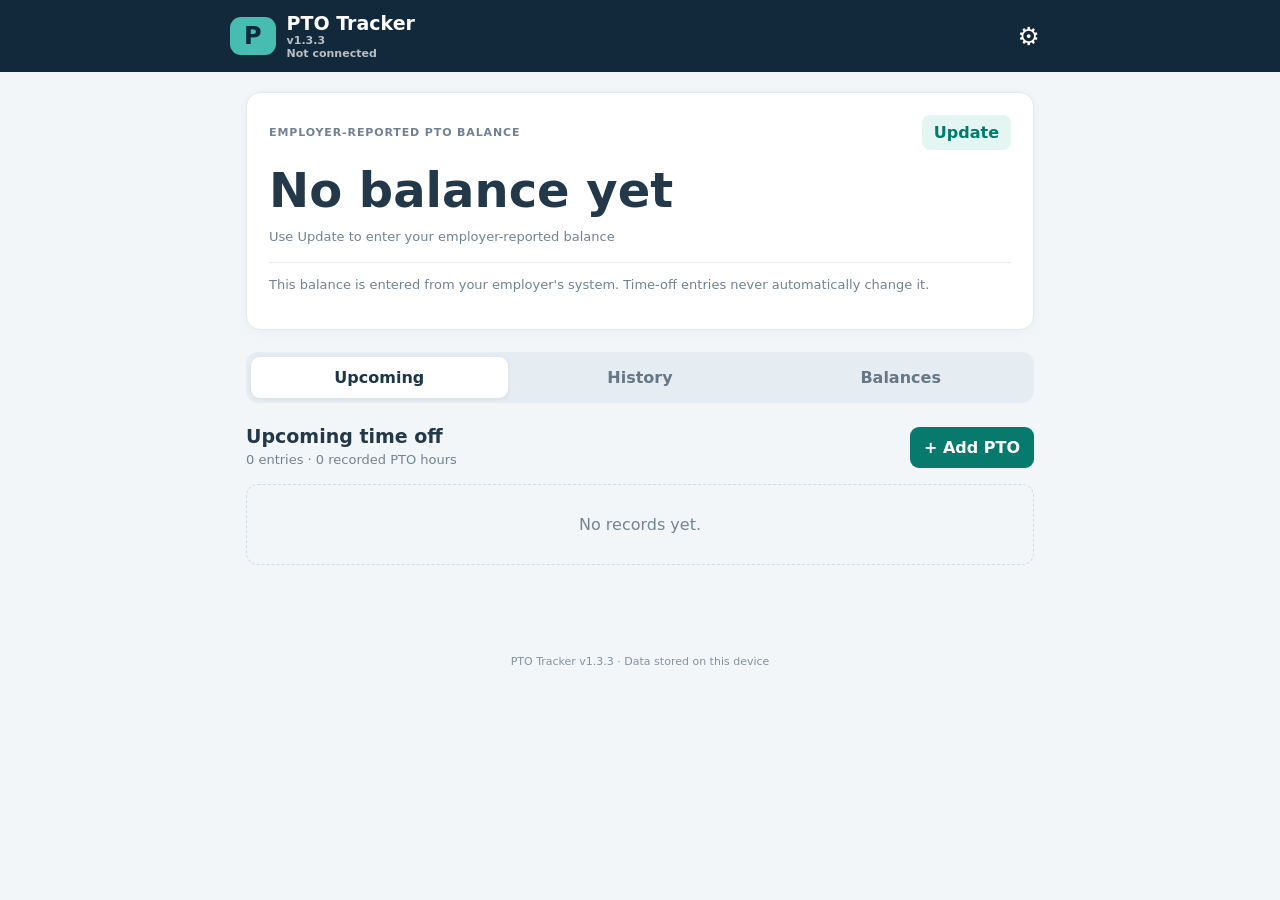
==== commit a85fe351: "Move sync status to app header v1.3.3" ====
--- a/index.html
+++ b/index.html
@@ -1,4 +1,4 @@
-<!doctype html><html lang="en"><head><meta charset="utf-8"><meta name="viewport" content="width=device-width,initial-scale=1"><meta name="theme-color" content="#12283b"><meta name="description" content="Private local-first PTO tracker"><link rel="manifest" href="./manifest.webmanifest"><link rel="icon" href="./icon.svg" type="image/svg+xml"><link rel="stylesheet" href="./styles.css?v=1.3.2"><title>PTO Tracker</title></head><body><header><div class="brand"><span class="logo">P</span><span>PTO Tracker<small>v1.3.2</small></span></div><button id="settings" class="gear" aria-label="Settings">⚙</button></header><main><section class="balance card"><div class="split"><span class="eyebrow">EMPLOYER-REPORTED PTO BALANCE</span><button id="updateBalance" class="linkbutton">Update</button></div><div id="balance" class="balanceNumber">No balance yet</div><div id="days" class="days"></div><div id="balanceMeta" class="muted"></div><div id="syncIndicator" class="muted" role="status">Not connected</div><p class="muted note">This balance is entered from your employer's system. Time-off entries never automatically change it.</p></section><nav><button data-tab="upcoming" class="selected">Upcoming</button><button data-tab="history">History</button><button data-tab="balances">Balances</button></nav><div class="split heading"><div><h2 id="heading">Upcoming time off</h2><div id="summary" class="muted"></div></div><button id="add" class="primary">+ Add PTO</button></div><section id="entries"></section></main><footer>PTO Tracker v1.3.2 · Data stored on this device</footer>
+<!doctype html><html lang="en"><head><meta charset="utf-8"><meta name="viewport" content="width=device-width,initial-scale=1"><meta name="theme-color" content="#12283b"><meta name="description" content="Private local-first PTO tracker"><link rel="manifest" href="./manifest.webmanifest"><link rel="icon" href="./icon.svg" type="image/svg+xml"><link rel="stylesheet" href="./styles.css?v=1.3.3"><title>PTO Tracker</title></head><body><header><div class="brand"><span class="logo">P</span><span>PTO Tracker<small>v1.3.3</small><small id="syncIndicator" class="headerSync" role="status" aria-live="polite">Not connected</small></span></div><button id="settings" class="gear" aria-label="Settings">⚙</button></header><main><section class="balance card"><div class="split"><span class="eyebrow">EMPLOYER-REPORTED PTO BALANCE</span><button id="updateBalance" class="linkbutton">Update</button></div><div id="balance" class="balanceNumber">No balance yet</div><div id="days" class="days"></div><div id="balanceMeta" class="muted"></div><p class="muted note">This balance is entered from your employer's system. Time-off entries never automatically change it.</p></section><nav><button data-tab="upcoming" class="selected">Upcoming</button><button data-tab="history">History</button><button data-tab="balances">Balances</button></nav><div class="split heading"><div><h2 id="heading">Upcoming time off</h2><div id="summary" class="muted"></div></div><button id="add" class="primary">+ Add PTO</button></div><section id="entries"></section></main><footer>PTO Tracker v1.3.3 · Data stored on this device</footer>
 <dialog id="entryDialog"><form id="entryForm"><div class="split"><h2 id="formTitle">Add PTO</h2><button type="button" data-close="entryDialog" class="gear">×</button></div><input type="hidden" id="entryId"><label>Title<input id="title" required maxlength="140" placeholder="Vacation, holiday, appointment"></label><div class="cols"><label>Start date<input id="start" type="date" required></label><label>End date<input id="end" type="date" required></label></div><div class="cols"><label>Category<select id="category"><option>Vacation</option><option>Holiday</option><option>Sick</option><option>Personal</option><option>Other</option></select></label><label>Status<select id="status"><option value="recognized">Recognized holiday</option><option value="planned">Planned</option><option value="requested">Requested</option><option value="approved">Approved</option><option value="taken">Taken</option><option value="denied">Denied</option><option value="cancelled">Cancelled</option><option value="worked">Worked / Not off</option></select></label></div><div class="cols"><label>Hours per weekday<select id="hours"><option>8</option><option>7</option><option>6</option><option>5</option><option>4</option><option>3</option><option>2</option><option>1</option></select></label><label>Company holiday?<select id="company"><option value="">Not applicable</option><option value="yes">Yes</option><option value="no">No</option></select></label></div><p id="estimate" class="estimate"></p><label>Exclude dates (optional, comma-separated)<input id="exclude" placeholder="2027-06-15, 2027-06-16"></label><label>Notes<textarea id="notes" rows="2"></textarea></label><div class="buttons"><button id="remove" type="button" class="danger" hidden>Delete</button><button type="button" class="secondary" data-close="entryDialog">Cancel</button><button class="primary" type="submit">Save</button></div></form></dialog>
 <dialog id="balanceDialog"><form id="balanceForm"><div class="split"><h2>Update PTO balance</h2><button type="button" data-close="balanceDialog" class="gear">×</button></div><label>Exact hours<input id="balanceHours" type="text" inputmode="decimal" placeholder="300.476406" required></label><label>As of date<input id="balanceDate" type="date" required></label><div class="buttons"><button type="button" class="secondary" data-close="balanceDialog">Cancel</button><button type="submit" class="primary">Save balance</button></div></form></dialog>
-<dialog id="settingsDialog"><div class="split"><h2>Settings</h2><button type="button" data-close="settingsDialog" class="gear">×</button></div><h3>Schedule</h3><p>Monday through Friday, 8 hours per day. Weekends are excluded automatically. Exclude other days within a date range when needed.</p><h3>Backup and restore</h3><p>Data is stored locally on this device. Export regularly. Restoring replaces this device's existing records.</p><div class="stack"><button id="exportJSON" class="secondary">Download JSON backup</button><button id="exportCSV" class="secondary">Export CSV</button><label class="importLabel">Choose JSON backup<input id="importFile" type="file" accept=".json,application/json"></label><p id="importStatus" class="muted" role="status">After choosing a file, tap Restore selected backup.</p><button id="restoreSelected" class="primary" type="button">Restore selected backup</button></div><h3>Google Drive backup</h3><p>Automatic sync while connected, plus manual backup and restore. Conflicting changes pause syncing for review.</p><div class="stack"><button id="driveConnect" class="secondary" type="button">Connect Google Drive</button><p id="driveStatus" class="muted" role="status">Not connected</p><button id="syncNow" class="secondary" type="button">Sync Now</button><button id="driveUpload" class="secondary" type="button" disabled>Back up to Google Drive</button><button id="driveDownload" class="secondary" type="button" disabled>Restore from Google Drive</button><button id="driveDisconnect" class="secondary" type="button" disabled>Disconnect Google Drive</button></div><h3>Annual holidays</h3><p>Year-specific holiday differential templates. Recognized dates do not automatically count as PTO or days off. No automatic weekend observance.</p><label>Year<input id="holidayYear" type="number" min="2000" max="2099"></label><div id="holidayList"></div><p id="holidayInfo" class="muted"></p><label>Add known holiday<select id="holidayCatalog"><option value="mlk">Martin Luther King Jr. Day</option><option value="newyear">New Year's Day</option><option value="easter">Easter</option><option value="memorial">Memorial Day</option><option value="independence">Independence Day</option><option value="labor">Labor Day</option><option value="thanksgiving">Thanksgiving</option><option value="christmaseve">Christmas Eve</option><option value="christmas">Christmas Day</option></select></label><button id="holidayAdd" class="secondary" type="button">Add selected holiday</button><label>Custom holiday name<input id="holidayCustomName" placeholder="Holiday name"></label><label>Custom fixed date (MM-DD)<input id="holidayCustomDate" placeholder="06-19" maxlength="5"></label><button id="holidayAddCustom" class="secondary" type="button">Add custom holiday</button><div class="stack" style="margin-top:12px"><button id="holidaySave" class="secondary" type="button">Save year's template</button><p id="holidaySaveStatus" class="holidaySaveStatus" role="status" aria-live="polite">Save the template before generating holidays.</p><button id="holidayGenerate" class="primary" type="button" disabled>Preview and generate holidays</button></div><h3>Version</h3><p>1.3.2</p></dialog><div id="toast" role="status"></div><script src="https://accounts.google.com/gsi/client" async defer></script><script defer src="./app.js?v=1.3.2"></script></body></html>+<dialog id="settingsDialog"><div class="split"><h2>Settings</h2><button type="button" data-close="settingsDialog" class="gear">×</button></div><h3>Schedule</h3><p>Monday through Friday, 8 hours per day. Weekends are excluded automatically. Exclude other days within a date range when needed.</p><h3>Backup and restore</h3><p>Data is stored locally on this device. Export regularly. Restoring replaces this device's existing records.</p><div class="stack"><button id="exportJSON" class="secondary">Download JSON backup</button><button id="exportCSV" class="secondary">Export CSV</button><label class="importLabel">Choose JSON backup<input id="importFile" type="file" accept=".json,application/json"></label><p id="importStatus" class="muted" role="status">After choosing a file, tap Restore selected backup.</p><button id="restoreSelected" class="primary" type="button">Restore selected backup</button></div><h3>Google Drive backup</h3><p>Automatic sync while connected, plus manual backup and restore. Conflicting changes pause syncing for review.</p><div class="stack"><button id="driveConnect" class="secondary" type="button">Connect Google Drive</button><p id="driveStatus" class="muted" role="status">Not connected</p><button id="syncNow" class="secondary" type="button">Sync Now</button><button id="driveUpload" class="secondary" type="button" disabled>Back up to Google Drive</button><button id="driveDownload" class="secondary" type="button" disabled>Restore from Google Drive</button><button id="driveDisconnect" class="secondary" type="button" disabled>Disconnect Google Drive</button></div><h3>Annual holidays</h3><p>Year-specific holiday differential templates. Recognized dates do not automatically count as PTO or days off. No automatic weekend observance.</p><label>Year<input id="holidayYear" type="number" min="2000" max="2099"></label><div id="holidayList"></div><p id="holidayInfo" class="muted"></p><label>Add known holiday<select id="holidayCatalog"><option value="mlk">Martin Luther King Jr. Day</option><option value="newyear">New Year's Day</option><option value="easter">Easter</option><option value="memorial">Memorial Day</option><option value="independence">Independence Day</option><option value="labor">Labor Day</option><option value="thanksgiving">Thanksgiving</option><option value="christmaseve">Christmas Eve</option><option value="christmas">Christmas Day</option></select></label><button id="holidayAdd" class="secondary" type="button">Add selected holiday</button><label>Custom holiday name<input id="holidayCustomName" placeholder="Holiday name"></label><label>Custom fixed date (MM-DD)<input id="holidayCustomDate" placeholder="06-19" maxlength="5"></label><button id="holidayAddCustom" class="secondary" type="button">Add custom holiday</button><div class="stack" style="margin-top:12px"><button id="holidaySave" class="secondary" type="button">Save year's template</button><p id="holidaySaveStatus" class="holidaySaveStatus" role="status" aria-live="polite">Save the template before generating holidays.</p><button id="holidayGenerate" class="primary" type="button" disabled>Preview and generate holidays</button></div><h3>Version</h3><p>1.3.3</p></dialog><div id="toast" role="status"></div><script src="https://accounts.google.com/gsi/client" async defer></script><script defer src="./app.js?v=1.3.3"></script></body></html>
--- a/styles.css
+++ b/styles.css
@@ -7,3 +7,5 @@
 .holidayLine{display:flex;align-items:center;gap:8px;padding:8px 0;border-bottom:1px solid #e4ebf0}.holidayLine label{flex:1;display:flex;align-items:center;gap:6px;margin:0;font-weight:500}.holidayLine input{width:auto;margin:0}.holidayLine span{font-size:12px;white-space:nowrap}.holidayLine button{padding:5px 7px;font-size:11px}
 
 .holidayDay{font-weight:600}.holidayDay.weekend{color:#a55c16;background:#fff1db;border-radius:5px;padding:4px 6px}@media(max-width:450px){.holidayLine{flex-wrap:wrap}.holidayLine label{flex-basis:100%}.holidayLine span{flex:1}}
+
+.holidaySaveStatus{font-size:13px;font-weight:600;color:#845d12;padding:9px 11px;border-radius:8px;background:#fff3dc;margin:2px 0}.holidaySaveStatus.saved{color:#126044;background:#def5e8}
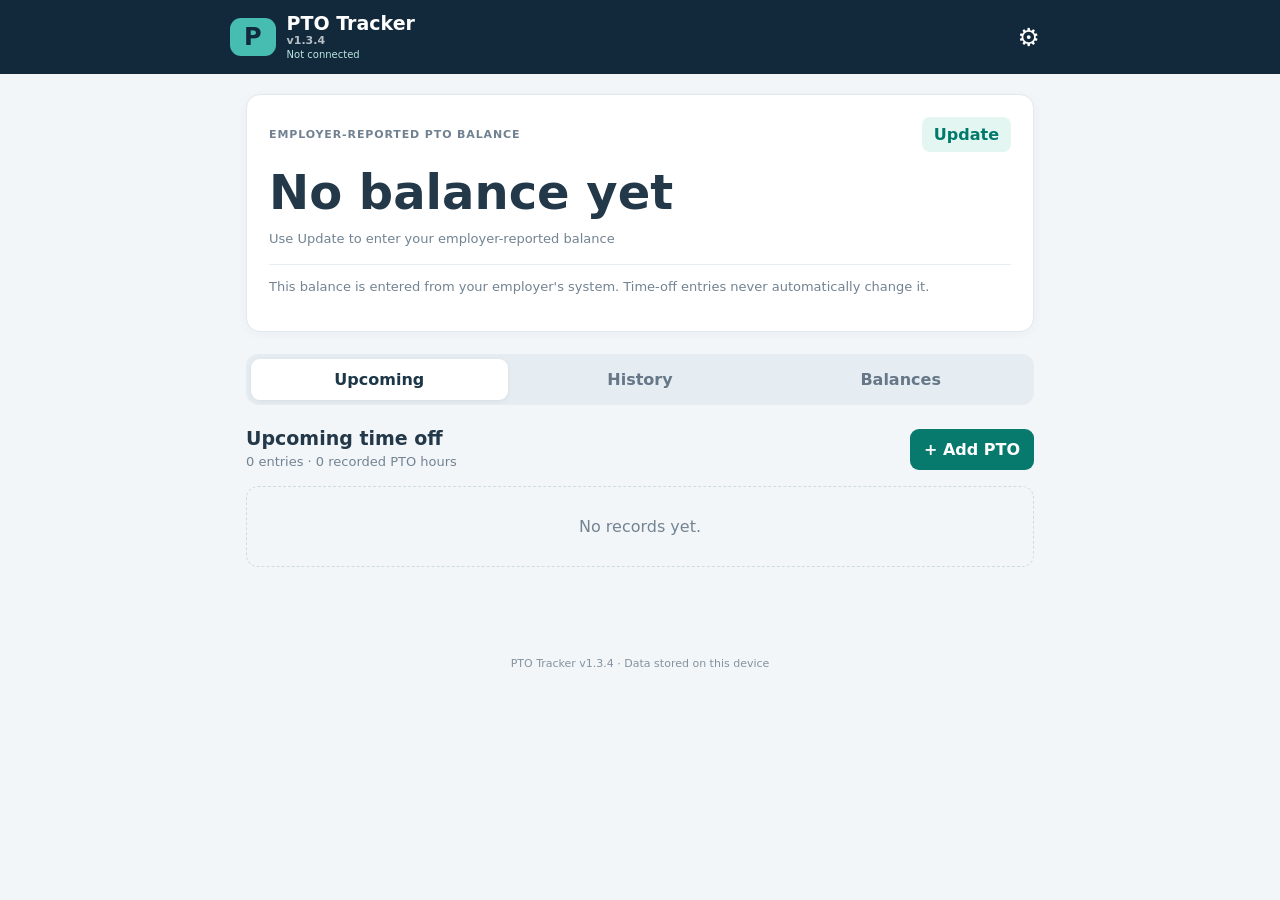
==== commit 1e05506d: "Settings submenus, year badges, and planned holidays v1.3.4" ====
--- a/index.html
+++ b/index.html
@@ -1,4 +1,4 @@
-<!doctype html><html lang="en"><head><meta charset="utf-8"><meta name="viewport" content="width=device-width,initial-scale=1"><meta name="theme-color" content="#12283b"><meta name="description" content="Private local-first PTO tracker"><link rel="manifest" href="./manifest.webmanifest"><link rel="icon" href="./icon.svg" type="image/svg+xml"><link rel="stylesheet" href="./styles.css?v=1.3.3"><title>PTO Tracker</title></head><body><header><div class="brand"><span class="logo">P</span><span>PTO Tracker<small>v1.3.3</small><small id="syncIndicator" class="headerSync" role="status" aria-live="polite">Not connected</small></span></div><button id="settings" class="gear" aria-label="Settings">⚙</button></header><main><section class="balance card"><div class="split"><span class="eyebrow">EMPLOYER-REPORTED PTO BALANCE</span><button id="updateBalance" class="linkbutton">Update</button></div><div id="balance" class="balanceNumber">No balance yet</div><div id="days" class="days"></div><div id="balanceMeta" class="muted"></div><p class="muted note">This balance is entered from your employer's system. Time-off entries never automatically change it.</p></section><nav><button data-tab="upcoming" class="selected">Upcoming</button><button data-tab="history">History</button><button data-tab="balances">Balances</button></nav><div class="split heading"><div><h2 id="heading">Upcoming time off</h2><div id="summary" class="muted"></div></div><button id="add" class="primary">+ Add PTO</button></div><section id="entries"></section></main><footer>PTO Tracker v1.3.3 · Data stored on this device</footer>
-<dialog id="entryDialog"><form id="entryForm"><div class="split"><h2 id="formTitle">Add PTO</h2><button type="button" data-close="entryDialog" class="gear">×</button></div><input type="hidden" id="entryId"><label>Title<input id="title" required maxlength="140" placeholder="Vacation, holiday, appointment"></label><div class="cols"><label>Start date<input id="start" type="date" required></label><label>End date<input id="end" type="date" required></label></div><div class="cols"><label>Category<select id="category"><option>Vacation</option><option>Holiday</option><option>Sick</option><option>Personal</option><option>Other</option></select></label><label>Status<select id="status"><option value="recognized">Recognized holiday</option><option value="planned">Planned</option><option value="requested">Requested</option><option value="approved">Approved</option><option value="taken">Taken</option><option value="denied">Denied</option><option value="cancelled">Cancelled</option><option value="worked">Worked / Not off</option></select></label></div><div class="cols"><label>Hours per weekday<select id="hours"><option>8</option><option>7</option><option>6</option><option>5</option><option>4</option><option>3</option><option>2</option><option>1</option></select></label><label>Company holiday?<select id="company"><option value="">Not applicable</option><option value="yes">Yes</option><option value="no">No</option></select></label></div><p id="estimate" class="estimate"></p><label>Exclude dates (optional, comma-separated)<input id="exclude" placeholder="2027-06-15, 2027-06-16"></label><label>Notes<textarea id="notes" rows="2"></textarea></label><div class="buttons"><button id="remove" type="button" class="danger" hidden>Delete</button><button type="button" class="secondary" data-close="entryDialog">Cancel</button><button class="primary" type="submit">Save</button></div></form></dialog>
+<!doctype html><html lang="en"><head><meta charset="utf-8"><meta name="viewport" content="width=device-width,initial-scale=1"><meta name="theme-color" content="#12283b"><meta name="description" content="Private local-first PTO tracker"><link rel="manifest" href="./manifest.webmanifest"><link rel="icon" href="./icon.svg" type="image/svg+xml"><link rel="stylesheet" href="./styles.css?v=1.3.4"><title>PTO Tracker</title></head><body><header><div class="brand"><span class="logo">P</span><span>PTO Tracker<small>v1.3.4</small><small id="syncIndicator" class="headerSync" role="status" aria-live="polite">Not connected</small></span></div><button id="settings" class="gear" aria-label="Settings">⚙</button></header><main><section class="balance card"><div class="split"><span class="eyebrow">EMPLOYER-REPORTED PTO BALANCE</span><button id="updateBalance" class="linkbutton">Update</button></div><div id="balance" class="balanceNumber">No balance yet</div><div id="days" class="days"></div><div id="balanceMeta" class="muted"></div><p class="muted note">This balance is entered from your employer's system. Time-off entries never automatically change it.</p></section><nav><button data-tab="upcoming" class="selected">Upcoming</button><button data-tab="history">History</button><button data-tab="balances">Balances</button></nav><div class="split heading"><div><h2 id="heading">Upcoming time off</h2><div id="summary" class="muted"></div></div><button id="add" class="primary">+ Add PTO</button></div><section id="entries"></section></main><footer>PTO Tracker v1.3.4 · Data stored on this device</footer>
+<dialog id="entryDialog"><form id="entryForm"><div class="split"><h2 id="formTitle">Add PTO</h2><button type="button" data-close="entryDialog" class="gear">×</button></div><input type="hidden" id="entryId"><label>Title<input id="title" required maxlength="140" placeholder="Vacation, holiday, appointment"></label><div class="cols"><label>Start date<input id="start" type="date" required></label><label>End date<input id="end" type="date" required></label></div><div class="cols"><label>Category<select id="category"><option>Vacation</option><option>Holiday</option><option>Sick</option><option>Personal</option><option>Other</option></select></label><label>Status<select id="status"><option value="planned">Planned</option><option value="requested">Requested</option><option value="approved">Approved</option><option value="taken">Taken</option><option value="denied">Denied</option><option value="cancelled">Cancelled</option><option value="worked">Worked / Not off</option></select></label></div><div class="cols"><label>Hours per weekday<select id="hours"><option>8</option><option>7</option><option>6</option><option>5</option><option>4</option><option>3</option><option>2</option><option>1</option></select></label><label>Company holiday?<select id="company"><option value="">Not applicable</option><option value="yes">Yes</option><option value="no">No</option></select></label></div><p id="estimate" class="estimate"></p><label>Exclude dates (optional, comma-separated)<input id="exclude" placeholder="2027-06-15, 2027-06-16"></label><label>Notes<textarea id="notes" rows="2"></textarea></label><div class="buttons"><button id="remove" type="button" class="danger" hidden>Delete</button><button type="button" class="secondary" data-close="entryDialog">Cancel</button><button class="primary" type="submit">Save</button></div></form></dialog>
 <dialog id="balanceDialog"><form id="balanceForm"><div class="split"><h2>Update PTO balance</h2><button type="button" data-close="balanceDialog" class="gear">×</button></div><label>Exact hours<input id="balanceHours" type="text" inputmode="decimal" placeholder="300.476406" required></label><label>As of date<input id="balanceDate" type="date" required></label><div class="buttons"><button type="button" class="secondary" data-close="balanceDialog">Cancel</button><button type="submit" class="primary">Save balance</button></div></form></dialog>
-<dialog id="settingsDialog"><div class="split"><h2>Settings</h2><button type="button" data-close="settingsDialog" class="gear">×</button></div><h3>Schedule</h3><p>Monday through Friday, 8 hours per day. Weekends are excluded automatically. Exclude other days within a date range when needed.</p><h3>Backup and restore</h3><p>Data is stored locally on this device. Export regularly. Restoring replaces this device's existing records.</p><div class="stack"><button id="exportJSON" class="secondary">Download JSON backup</button><button id="exportCSV" class="secondary">Export CSV</button><label class="importLabel">Choose JSON backup<input id="importFile" type="file" accept=".json,application/json"></label><p id="importStatus" class="muted" role="status">After choosing a file, tap Restore selected backup.</p><button id="restoreSelected" class="primary" type="button">Restore selected backup</button></div><h3>Google Drive backup</h3><p>Automatic sync while connected, plus manual backup and restore. Conflicting changes pause syncing for review.</p><div class="stack"><button id="driveConnect" class="secondary" type="button">Connect Google Drive</button><p id="driveStatus" class="muted" role="status">Not connected</p><button id="syncNow" class="secondary" type="button">Sync Now</button><button id="driveUpload" class="secondary" type="button" disabled>Back up to Google Drive</button><button id="driveDownload" class="secondary" type="button" disabled>Restore from Google Drive</button><button id="driveDisconnect" class="secondary" type="button" disabled>Disconnect Google Drive</button></div><h3>Annual holidays</h3><p>Year-specific holiday differential templates. Recognized dates do not automatically count as PTO or days off. No automatic weekend observance.</p><label>Year<input id="holidayYear" type="number" min="2000" max="2099"></label><div id="holidayList"></div><p id="holidayInfo" class="muted"></p><label>Add known holiday<select id="holidayCatalog"><option value="mlk">Martin Luther King Jr. Day</option><option value="newyear">New Year's Day</option><option value="easter">Easter</option><option value="memorial">Memorial Day</option><option value="independence">Independence Day</option><option value="labor">Labor Day</option><option value="thanksgiving">Thanksgiving</option><option value="christmaseve">Christmas Eve</option><option value="christmas">Christmas Day</option></select></label><button id="holidayAdd" class="secondary" type="button">Add selected holiday</button><label>Custom holiday name<input id="holidayCustomName" placeholder="Holiday name"></label><label>Custom fixed date (MM-DD)<input id="holidayCustomDate" placeholder="06-19" maxlength="5"></label><button id="holidayAddCustom" class="secondary" type="button">Add custom holiday</button><div class="stack" style="margin-top:12px"><button id="holidaySave" class="secondary" type="button">Save year's template</button><p id="holidaySaveStatus" class="holidaySaveStatus" role="status" aria-live="polite">Save the template before generating holidays.</p><button id="holidayGenerate" class="primary" type="button" disabled>Preview and generate holidays</button></div><h3>Version</h3><p>1.3.3</p></dialog><div id="toast" role="status"></div><script src="https://accounts.google.com/gsi/client" async defer></script><script defer src="./app.js?v=1.3.3"></script></body></html>+<dialog id="settingsDialog" class="settingsDialog"><div class="settingsTop"><button type="button" id="settingsBack" class="settingsBack" hidden>‹ Back</button><h2 id="settingsHeading">Settings</h2><button type="button" data-close="settingsDialog" class="gear settingsClose" aria-label="Close settings">×</button></div><div id="settingsHome" class="settingsHome"><button class="settingsMenuItem" type="button" data-settings-section="drive"><span class="settingsMenuIcon" aria-hidden="true">☁</span><span class="settingsMenuText"><strong>Google Drive Sync</strong><small>Connection, sync and Drive backup</small></span><span aria-hidden="true">›</span></button><button class="settingsMenuItem" type="button" data-settings-section="holidays"><span class="settingsMenuIcon" aria-hidden="true">▦</span><span class="settingsMenuText"><strong>Annual Holidays</strong><small>Templates and yearly generation</small></span><span aria-hidden="true">›</span></button><button class="settingsMenuItem" type="button" data-settings-section="backup"><span class="settingsMenuIcon" aria-hidden="true">⇩</span><span class="settingsMenuText"><strong>Backup & Export</strong><small>JSON restore, backup and CSV</small></span><span aria-hidden="true">›</span></button><button class="settingsMenuItem" type="button" data-settings-section="about"><span class="settingsMenuIcon" aria-hidden="true">ⓘ</span><span class="settingsMenuText"><strong>About</strong><small>Schedule and version</small></span><span aria-hidden="true">›</span></button></div><section id="settingsSection-drive" class="settingsSection" hidden><h3>Google Drive backup</h3><p>Automatic sync while connected, plus manual backup and restore. Conflicting changes pause syncing for review.</p><div class="stack"><button id="driveConnect" class="secondary" type="button">Connect Google Drive</button><p id="driveStatus" class="muted" role="status">Not connected</p><button id="syncNow" class="secondary" type="button">Sync Now</button><button id="driveUpload" class="secondary" type="button" disabled>Back up to Google Drive</button><button id="driveDownload" class="secondary" type="button" disabled>Restore from Google Drive</button><button id="driveDisconnect" class="secondary" type="button" disabled>Disconnect Google Drive</button></div></section><section id="settingsSection-holidays" class="settingsSection" hidden><h3>Annual holidays</h3><p>Year-specific holiday differential templates. Recognized dates do not automatically count as PTO or days off. No automatic weekend observance.</p><label>Year<input id="holidayYear" type="number" min="2000" max="2099"></label><div id="holidayList"></div><p id="holidayInfo" class="muted"></p><label>Add known holiday<select id="holidayCatalog"><option value="mlk">Martin Luther King Jr. Day</option><option value="newyear">New Year's Day</option><option value="easter">Easter</option><option value="memorial">Memorial Day</option><option value="independence">Independence Day</option><option value="labor">Labor Day</option><option value="thanksgiving">Thanksgiving</option><option value="christmaseve">Christmas Eve</option><option value="christmas">Christmas Day</option></select></label><button id="holidayAdd" class="secondary" type="button">Add selected holiday</button><label>Custom holiday name<input id="holidayCustomName" placeholder="Holiday name"></label><label>Custom fixed date (MM-DD)<input id="holidayCustomDate" placeholder="06-19" maxlength="5"></label><button id="holidayAddCustom" class="secondary" type="button">Add custom holiday</button><div class="stack" style="margin-top:12px"><button id="holidaySave" class="secondary" type="button">Save year's template</button><p id="holidaySaveStatus" class="holidaySaveStatus" role="status" aria-live="polite">Save the template before generating holidays.</p><button id="holidayGenerate" class="primary" type="button" disabled>Preview and generate holidays</button></div></section><section id="settingsSection-backup" class="settingsSection" hidden><h3>Backup and restore</h3><p>Data is stored locally on this device. Export regularly. Restoring replaces this device's existing records.</p><div class="stack"><button id="exportJSON" class="secondary">Download JSON backup</button><button id="exportCSV" class="secondary">Export CSV</button><label class="importLabel">Choose JSON backup<input id="importFile" type="file" accept=".json,application/json"></label><p id="importStatus" class="muted" role="status">After choosing a file, tap Restore selected backup.</p><button id="restoreSelected" class="primary" type="button">Restore selected backup</button></div></section><section id="settingsSection-about" class="settingsSection" hidden><h3>Schedule</h3><p>Monday through Friday, 8 hours per day. Weekends are excluded automatically. Exclude other days within a date range when needed.</p><h3>Version</h3><p>1.3.4</p></section></dialog><div id="toast" role="status"></div><script src="https://accounts.google.com/gsi/client" async defer></script><script defer src="./app.js?v=1.3.4"></script></body></html>
--- a/styles.css
+++ b/styles.css
@@ -9,3 +9,5 @@
 .holidayDay{font-weight:600}.holidayDay.weekend{color:#a55c16;background:#fff1db;border-radius:5px;padding:4px 6px}@media(max-width:450px){.holidayLine{flex-wrap:wrap}.holidayLine label{flex-basis:100%}.holidayLine span{flex:1}}
 
 .holidaySaveStatus{font-size:13px;font-weight:600;color:#845d12;padding:9px 11px;border-radius:8px;background:#fff3dc;margin:2px 0}.holidaySaveStatus.saved{color:#126044;background:#def5e8}
+
+.brand .headerSync{display:block;max-width:220px;overflow:hidden;text-overflow:ellipsis;white-space:nowrap;font-size:10px;line-height:1.5;color:#b9e7e1;opacity:1;font-weight:500}.brand>span:last-child{min-width:0}@media(max-width:420px){.brand .headerSync{max-width:185px}}
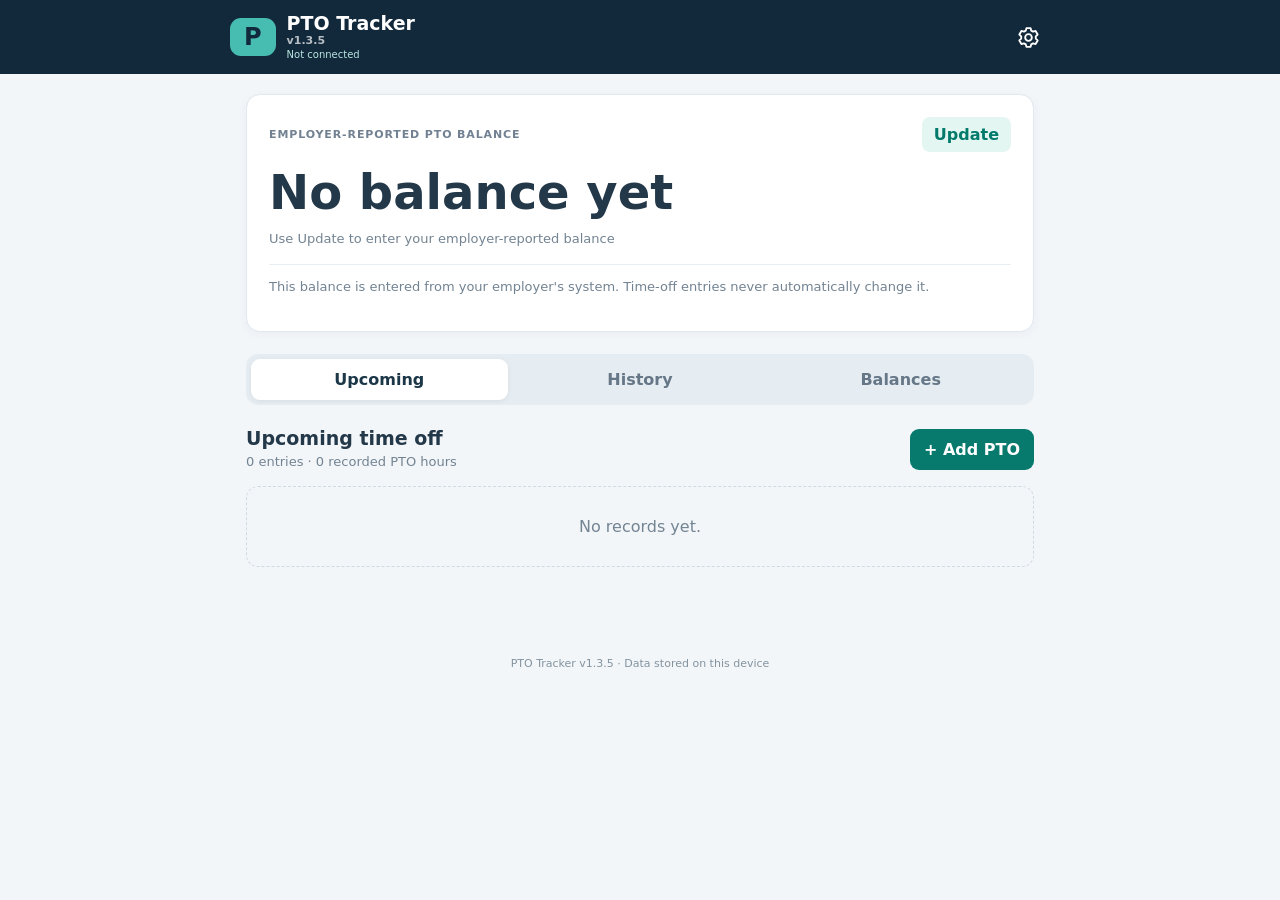
==== commit 0c5411db: "Bring PTO Tracker up to the shared PWA standards" ====
--- a/index.html
+++ b/index.html
@@ -1,4 +1,52 @@
-<!doctype html><html lang="en"><head><meta charset="utf-8"><meta name="viewport" content="width=device-width,initial-scale=1"><meta name="theme-color" content="#12283b"><meta name="description" content="Private local-first PTO tracker"><link rel="manifest" href="./manifest.webmanifest"><link rel="icon" href="./icon.svg" type="image/svg+xml"><link rel="stylesheet" href="./styles.css?v=1.3.4"><title>PTO Tracker</title></head><body><header><div class="brand"><span class="logo">P</span><span>PTO Tracker<small>v1.3.4</small><small id="syncIndicator" class="headerSync" role="status" aria-live="polite">Not connected</small></span></div><button id="settings" class="gear" aria-label="Settings">⚙</button></header><main><section class="balance card"><div class="split"><span class="eyebrow">EMPLOYER-REPORTED PTO BALANCE</span><button id="updateBalance" class="linkbutton">Update</button></div><div id="balance" class="balanceNumber">No balance yet</div><div id="days" class="days"></div><div id="balanceMeta" class="muted"></div><p class="muted note">This balance is entered from your employer's system. Time-off entries never automatically change it.</p></section><nav><button data-tab="upcoming" class="selected">Upcoming</button><button data-tab="history">History</button><button data-tab="balances">Balances</button></nav><div class="split heading"><div><h2 id="heading">Upcoming time off</h2><div id="summary" class="muted"></div></div><button id="add" class="primary">+ Add PTO</button></div><section id="entries"></section></main><footer>PTO Tracker v1.3.4 · Data stored on this device</footer>
+<!doctype html><html lang="en"><head><meta charset="utf-8"><meta name="viewport" content="width=device-width,initial-scale=1"><meta name="theme-color" content="#12283b"><meta name="description" content="Private local-first PTO tracker"><link rel="manifest" href="./manifest.webmanifest"><link rel="icon" href="./icon.svg" type="image/svg+xml"><link rel="stylesheet" href="./styles.css?v=1.3.5"><title>PTO Tracker</title><script src="./theme.js?v=1.3.5"></script></head><body><header><div class="brand"><span class="logo">P</span><span>PTO Tracker<small>v1.3.5</small><small id="syncIndicator" class="headerSync" role="status" aria-live="polite">Not connected</small></span></div><button id="settings" class="gear" aria-label="Settings" title="Settings" type="button"><svg viewBox="0 0 24 24" width="25" height="25" fill="none" stroke="currentColor" stroke-width="1.8" stroke-linecap="round" stroke-linejoin="round" aria-hidden="true" focusable="false"><path d="M12 2 14 2 14.6 4.4 16.4 5.4 18.8 4.7 20.8 8.2 19 9.9 19 12.1 20.8 13.8 18.8 17.3 16.4 16.6 14.6 17.6 14 20 10 20 9.4 17.6 7.6 16.6 5.2 17.3 3.2 13.8 5 12.1 5 9.9 3.2 8.2 5.2 4.7 7.6 5.4 9.4 4.4 10 2Z" transform="translate(0 1)"/><circle cx="12" cy="12" r="3.2"/></svg></button></header><main><section class="balance card"><div class="split"><span class="eyebrow">EMPLOYER-REPORTED PTO BALANCE</span><button id="updateBalance" class="linkbutton">Update</button></div><div id="balance" class="balanceNumber">No balance yet</div><div id="days" class="days"></div><div id="balanceMeta" class="muted"></div><p class="muted note">This balance is entered from your employer's system. Time-off entries never automatically change it.</p></section><nav><button data-tab="upcoming" class="selected">Upcoming</button><button data-tab="history">History</button><button data-tab="balances">Balances</button></nav><div class="split heading"><div><h2 id="heading">Upcoming time off</h2><div id="summary" class="muted"></div></div><button id="add" class="primary">+ Add PTO</button></div><section id="entries"></section></main><footer>PTO Tracker v1.3.5 · Data stored on this device</footer>
 <dialog id="entryDialog"><form id="entryForm"><div class="split"><h2 id="formTitle">Add PTO</h2><button type="button" data-close="entryDialog" class="gear">×</button></div><input type="hidden" id="entryId"><label>Title<input id="title" required maxlength="140" placeholder="Vacation, holiday, appointment"></label><div class="cols"><label>Start date<input id="start" type="date" required></label><label>End date<input id="end" type="date" required></label></div><div class="cols"><label>Category<select id="category"><option>Vacation</option><option>Holiday</option><option>Sick</option><option>Personal</option><option>Other</option></select></label><label>Status<select id="status"><option value="planned">Planned</option><option value="requested">Requested</option><option value="approved">Approved</option><option value="taken">Taken</option><option value="denied">Denied</option><option value="cancelled">Cancelled</option><option value="worked">Worked / Not off</option></select></label></div><div class="cols"><label>Hours per weekday<select id="hours"><option>8</option><option>7</option><option>6</option><option>5</option><option>4</option><option>3</option><option>2</option><option>1</option></select></label><label>Company holiday?<select id="company"><option value="">Not applicable</option><option value="yes">Yes</option><option value="no">No</option></select></label></div><p id="estimate" class="estimate"></p><label>Exclude dates (optional, comma-separated)<input id="exclude" placeholder="2027-06-15, 2027-06-16"></label><label>Notes<textarea id="notes" rows="2"></textarea></label><div class="buttons"><button id="remove" type="button" class="danger" hidden>Delete</button><button type="button" class="secondary" data-close="entryDialog">Cancel</button><button class="primary" type="submit">Save</button></div></form></dialog>
 <dialog id="balanceDialog"><form id="balanceForm"><div class="split"><h2>Update PTO balance</h2><button type="button" data-close="balanceDialog" class="gear">×</button></div><label>Exact hours<input id="balanceHours" type="text" inputmode="decimal" placeholder="300.476406" required></label><label>As of date<input id="balanceDate" type="date" required></label><div class="buttons"><button type="button" class="secondary" data-close="balanceDialog">Cancel</button><button type="submit" class="primary">Save balance</button></div></form></dialog>
-<dialog id="settingsDialog" class="settingsDialog"><div class="settingsTop"><button type="button" id="settingsBack" class="settingsBack" hidden>‹ Back</button><h2 id="settingsHeading">Settings</h2><button type="button" data-close="settingsDialog" class="gear settingsClose" aria-label="Close settings">×</button></div><div id="settingsHome" class="settingsHome"><button class="settingsMenuItem" type="button" data-settings-section="drive"><span class="settingsMenuIcon" aria-hidden="true">☁</span><span class="settingsMenuText"><strong>Google Drive Sync</strong><small>Connection, sync and Drive backup</small></span><span aria-hidden="true">›</span></button><button class="settingsMenuItem" type="button" data-settings-section="holidays"><span class="settingsMenuIcon" aria-hidden="true">▦</span><span class="settingsMenuText"><strong>Annual Holidays</strong><small>Templates and yearly generation</small></span><span aria-hidden="true">›</span></button><button class="settingsMenuItem" type="button" data-settings-section="backup"><span class="settingsMenuIcon" aria-hidden="true">⇩</span><span class="settingsMenuText"><strong>Backup & Export</strong><small>JSON restore, backup and CSV</small></span><span aria-hidden="true">›</span></button><button class="settingsMenuItem" type="button" data-settings-section="about"><span class="settingsMenuIcon" aria-hidden="true">ⓘ</span><span class="settingsMenuText"><strong>About</strong><small>Schedule and version</small></span><span aria-hidden="true">›</span></button></div><section id="settingsSection-drive" class="settingsSection" hidden><h3>Google Drive backup</h3><p>Automatic sync while connected, plus manual backup and restore. Conflicting changes pause syncing for review.</p><div class="stack"><button id="driveConnect" class="secondary" type="button">Connect Google Drive</button><p id="driveStatus" class="muted" role="status">Not connected</p><button id="syncNow" class="secondary" type="button">Sync Now</button><button id="driveUpload" class="secondary" type="button" disabled>Back up to Google Drive</button><button id="driveDownload" class="secondary" type="button" disabled>Restore from Google Drive</button><button id="driveDisconnect" class="secondary" type="button" disabled>Disconnect Google Drive</button></div></section><section id="settingsSection-holidays" class="settingsSection" hidden><h3>Annual holidays</h3><p>Year-specific holiday differential templates. Recognized dates do not automatically count as PTO or days off. No automatic weekend observance.</p><label>Year<input id="holidayYear" type="number" min="2000" max="2099"></label><div id="holidayList"></div><p id="holidayInfo" class="muted"></p><label>Add known holiday<select id="holidayCatalog"><option value="mlk">Martin Luther King Jr. Day</option><option value="newyear">New Year's Day</option><option value="easter">Easter</option><option value="memorial">Memorial Day</option><option value="independence">Independence Day</option><option value="labor">Labor Day</option><option value="thanksgiving">Thanksgiving</option><option value="christmaseve">Christmas Eve</option><option value="christmas">Christmas Day</option></select></label><button id="holidayAdd" class="secondary" type="button">Add selected holiday</button><label>Custom holiday name<input id="holidayCustomName" placeholder="Holiday name"></label><label>Custom fixed date (MM-DD)<input id="holidayCustomDate" placeholder="06-19" maxlength="5"></label><button id="holidayAddCustom" class="secondary" type="button">Add custom holiday</button><div class="stack" style="margin-top:12px"><button id="holidaySave" class="secondary" type="button">Save year's template</button><p id="holidaySaveStatus" class="holidaySaveStatus" role="status" aria-live="polite">Save the template before generating holidays.</p><button id="holidayGenerate" class="primary" type="button" disabled>Preview and generate holidays</button></div></section><section id="settingsSection-backup" class="settingsSection" hidden><h3>Backup and restore</h3><p>Data is stored locally on this device. Export regularly. Restoring replaces this device's existing records.</p><div class="stack"><button id="exportJSON" class="secondary">Download JSON backup</button><button id="exportCSV" class="secondary">Export CSV</button><label class="importLabel">Choose JSON backup<input id="importFile" type="file" accept=".json,application/json"></label><p id="importStatus" class="muted" role="status">After choosing a file, tap Restore selected backup.</p><button id="restoreSelected" class="primary" type="button">Restore selected backup</button></div></section><section id="settingsSection-about" class="settingsSection" hidden><h3>Schedule</h3><p>Monday through Friday, 8 hours per day. Weekends are excluded automatically. Exclude other days within a date range when needed.</p><h3>Version</h3><p>1.3.4</p></section></dialog><div id="toast" role="status"></div><script src="https://accounts.google.com/gsi/client" async defer></script><script defer src="./app.js?v=1.3.4"></script></body></html>+<dialog id="settingsDialog" class="settingsDialog"><div class="settingsTop"><button type="button" id="settingsBack" class="settingsBack" hidden>‹ Back</button><h2 id="settingsHeading">Settings</h2><button type="button" data-close="settingsDialog" class="gear settingsClose" aria-label="Close settings">×</button></div><div id="settingsHome" class="settingsHome"><button class="settingsMenuItem" type="button" data-settings-section="holidays"><span class="settingsMenuIcon" aria-hidden="true">▦</span><span class="settingsMenuText"><strong>Annual Holidays</strong><small>Templates and yearly generation</small></span><span aria-hidden="true">›</span></button><button class="settingsMenuItem" type="button" data-settings-section="backup"><span class="settingsMenuIcon" aria-hidden="true">⇩</span><span class="settingsMenuText"><strong>Backup &amp; Restore</strong><small>JSON, CSV and Google Drive</small></span><span aria-hidden="true">›</span></button><button class="settingsMenuItem" type="button" data-settings-section="about"><span class="settingsMenuIcon" aria-hidden="true">ⓘ</span><span class="settingsMenuText"><strong>About</strong><small>Version, data and more apps</small></span><span aria-hidden="true">›</span></button>
+<fieldset class="themeOptions"><legend>Theme</legend>
+<label><input type="radio" name="theme" value="system" checked> Use device setting</label>
+<label><input type="radio" name="theme" value="light"> Light</label>
+<label><input type="radio" name="theme" value="dark"> Dark</label>
+<p id="theme-status" role="status"></p>
+</fieldset></div><section id="settingsSection-holidays" class="settingsSection" hidden><h3>Annual holidays</h3><p>Year-specific holiday differential templates. Recognized dates do not automatically count as PTO or days off. No automatic weekend observance.</p><label>Year<input id="holidayYear" type="number" min="2000" max="2099"></label><div id="holidayList"></div><p id="holidayInfo" class="muted"></p><label>Add known holiday<select id="holidayCatalog"><option value="mlk">Martin Luther King Jr. Day</option><option value="newyear">New Year's Day</option><option value="easter">Easter</option><option value="memorial">Memorial Day</option><option value="independence">Independence Day</option><option value="labor">Labor Day</option><option value="thanksgiving">Thanksgiving</option><option value="christmaseve">Christmas Eve</option><option value="christmas">Christmas Day</option></select></label><button id="holidayAdd" class="secondary" type="button">Add selected holiday</button><label>Custom holiday name<input id="holidayCustomName" placeholder="Holiday name"></label><label>Custom fixed date (MM-DD)<input id="holidayCustomDate" placeholder="06-19" maxlength="5"></label><button id="holidayAddCustom" class="secondary" type="button">Add custom holiday</button><div class="stack" style="margin-top:12px"><button id="holidaySave" class="secondary" type="button">Save year's template</button><p id="holidaySaveStatus" class="holidaySaveStatus" role="status" aria-live="polite">Save the template before generating holidays.</p><button id="holidayGenerate" class="primary" type="button" disabled>Preview and generate holidays</button></div></section><section id="settingsSection-backup" class="settingsSection" hidden>
+  <section class="backupGroup"><h3>Backup File (JSON)</h3>
+    <div class="stack">
+      <button id="exportJSON" class="secondary" type="button">Export Backup File</button>
+      <label class="secondary nativePicker">Restore from Backup File<input id="importFile" type="file" accept=".json,application/json"></label>
+    </div>
+    <p id="importStatus" role="status"></p>
+  </section>
+  <section class="backupGroup"><h3>Spreadsheet (CSV)</h3>
+    <p>Open your time-off entries in Excel or another spreadsheet app.</p>
+    <div class="stack"><button id="exportCSV" class="secondary" type="button">Export CSV</button></div>
+  </section>
+  <section class="backupGroup"><h3>Google Drive</h3>
+    <p id="driveStatus" class="muted" role="status">Google Drive is disconnected.</p>
+    <p id="lastDriveSync" class="muted" hidden></p>
+    <p>Automatic sync runs while connected. Conflicting changes pause sync for review.</p>
+    <div class="stack">
+      <button id="driveConnect" class="secondary" type="button">Connect Google Drive</button>
+      <div id="driveActions" class="stack" hidden>
+        <button id="syncNow" class="primary" type="button">Sync Now</button>
+        <button id="driveUpload" class="secondary" type="button">Back Up to Google Drive</button>
+        <button id="driveDownload" class="secondary" type="button">Restore from Google Drive</button>
+        <button id="driveDisconnect" class="secondary" type="button">Disconnect Google Drive</button>
+      </div>
+    </div>
+  </section>
+</section><section id="settingsSection-about" class="settingsSection" hidden>
+  <h3>PTO Tracker</h3><p>v1.3.5</p>
+  <p>Track planned and past time off, annual holidays, and the PTO balances you enter from your employer’s system.</p>
+  <h3>Your Data</h3><p>Records stay in this browser. After the first online load, tracking and JSON backup or restore work offline. Google Drive backup and sync are optional and require internet access.</p>
+  <h3>Schedule</h3><p>Monday through Friday, 8 hours per day. Weekends are excluded automatically. Exclude other days within a date range when needed.</p>
+  <div class="aboutLinks" role="navigation" aria-label="App information">
+    <a href="./about.html">More Apps</a><a href="./privacy.html">Privacy</a><a href="./terms.html">Terms</a>
+  </div>
+</section>
+<div class="settingsFooter"><button id="settingsDone" type="button" class="secondary" data-close="settingsDialog">Done</button></div>
+</dialog>
+<dialog id="backupConfirm" aria-labelledby="backupConfirmTitle" aria-describedby="backupConfirmDetail">
+  <form method="dialog">
+    <h2 id="backupConfirmTitle"></h2><p id="backupConfirmDetail"></p>
+    <div class="buttons"><button value="cancel" class="secondary" autofocus>Cancel</button><button value="confirm" class="primary" id="backupConfirmAction"></button></div>
+  </form>
+</dialog><div id="toast" role="status"></div><script src="https://accounts.google.com/gsi/client" async defer></script><script defer src="./app.js?v=1.3.5"></script></body></html>
--- a/styles.css
+++ b/styles.css
@@ -1,6 +1,4 @@
 :root{font-family:system-ui,-apple-system,"Segoe UI",sans-serif;background:#f3f6f9;color:#233849}*{box-sizing:border-box}body{margin:0}button,input,select,textarea{font:inherit}button{cursor:pointer}header{background:#12283b;color:#fff;display:flex;justify-content:space-between;align-items:center;padding:12px max(17px,calc((100vw - 820px)/2));position:sticky;top:0;z-index:2}.brand{display:flex;align-items:center;gap:11px;font-size:19px;font-weight:750}.brand small{display:block;font-size:11px;opacity:.7}.logo{background:#47bcb0;border-radius:11px;color:#12283b;font-size:24px;padding:5px 14px}.gear{background:transparent;border:0;color:inherit;font-size:25px;padding:4px 10px}main{max-width:820px;margin:auto;padding:20px 16px 75px}.card,.item,.balanceItem{background:white;border:1px solid #e1e8ef;border-radius:14px;box-shadow:0 2px 10px #142a3d0b}.balance{padding:22px}.split{display:flex;justify-content:space-between;align-items:center;gap:10px}.eyebrow{font-size:11px;font-weight:750;letter-spacing:.08em;color:#718191}.linkbutton{border:0;background:#e3f6f2;color:#007a6b;padding:8px 12px;border-radius:8px;font-weight:700}.balanceNumber{font-size:clamp(29px,7vw,48px);font-weight:800;margin-top:12px;font-variant-numeric:tabular-nums}.balanceNumber small{font-size:17px;font-weight:500;color:#697c89}.days{color:#087a6f;font-size:19px;font-weight:700;margin:2px 0 9px}.muted{font-size:13px;color:#728392;line-height:1.5}.note{border-top:1px solid #e9eef2;margin-top:15px;padding-top:12px}nav{display:grid;grid-template-columns:repeat(3,1fr);gap:4px;background:#e6edf2;border-radius:12px;padding:5px;margin:22px 0}nav button{background:transparent;border:0;border-radius:9px;padding:11px 6px;color:#667788;font-weight:700}nav button.selected{background:white;color:#1b3748;box-shadow:0 1px 5px #0001}.heading{margin:20px 0 14px}h2{font-size:19px;margin:0 0 3px}.primary{background:#087a6d;color:white;border:0;border-radius:9px;padding:11px 14px;font-weight:700}.secondary{background:#f5f8fa;border:1px solid #d4e0e8;border-radius:9px;color:#263f51;padding:10px 12px}.danger{background:#fff1f1;color:#a92c2c;border:1px solid #e9bcbc;border-radius:9px;padding:10px 12px;margin-right:auto}.item{width:100%;display:flex;align-items:center;gap:12px;text-align:left;padding:13px;margin:9px 0;color:inherit}.item .date{background:#eef4f7;border-radius:9px;min-width:75px;text-align:center;padding:9px 5px;font-size:12px;font-weight:750}.item .detail{flex:1;min-width:0}.item strong{display:block;font-size:15px}.item small{display:block;color:#728392;margin-top:5px}.status{font-size:11px;font-weight:750;border-radius:30px;padding:5px 8px;background:#e9edf2;color:#637486}.status.approved,.status.taken{background:#dcf3e9;color:#14694c}.status.requested{background:#fff0d0;color:#805709}.status.cancelled,.status.denied{background:#fbe3e3;color:#963333}.balanceItem{padding:15px;margin:8px 0;display:flex;justify-content:space-between}.empty{padding:30px;text-align:center;color:#738493;border:1px dashed #cfdbe3;border-radius:12px}footer{text-align:center;color:#83939f;font-size:11px;padding:15px}dialog{width:min(94vw,530px);max-height:90dvh;overflow:auto;border:0;border-radius:16px;padding:22px;color:#263c4c;box-shadow:0 25px 90px #071d3477}dialog::backdrop{background:#061b2b99}dialog .gear{color:#5c6e7b}label{display:block;font-size:13px;font-weight:700;margin:14px 0}input,select,textarea{width:100%;min-width:0;display:block;border:1px solid #cbd8e1;border-radius:9px;padding:10px;margin-top:6px;background:white;color:#1c3445}.cols{display:grid;grid-template-columns:1fr 1fr;gap:12px}.estimate{background:#eaf7f3;border-radius:9px;color:#126b5c;padding:12px;font-size:13px;font-weight:700}.buttons{display:flex;justify-content:flex-end;gap:8px;flex-wrap:wrap;margin-top:18px}.stack{display:grid;gap:8px}#settingsDialog h3{font-size:15px;margin:21px 0 4px}#settingsDialog p{font-size:13px;color:#617584;line-height:1.5}#toast{position:fixed;bottom:20px;left:50%;transform:translateX(-50%);background:#1c3d49;color:white;padding:10px 18px;border-radius:10px;display:none;z-index:10}@media(max-width:450px){.item{gap:8px;padding:10px}.item .date{min-width:62px}.status{font-size:10px}.item strong{font-size:14px}.cols{gap:8px}}
-.importLabel{display:block;background:#f5f8fa;border:1px solid #d4e0e8;border-radius:9px;padding:11px 12px;font-size:14px;font-weight:700;margin:0}.importLabel input{font-weight:400;font-size:13px;background:white;margin-top:10px;padding:8px;width:100%}
-\nbutton:disabled{opacity:.45;cursor:not-allowed}#importStatus{margin:2px 0 0!important;overflow-wrap:anywhere}#restoreSelected{width:100%}\n
 /* Quick status updates, separate from the full edit button */
 .item{gap:8px}.itemEdit{display:flex;align-items:center;gap:12px;flex:1;min-width:0;text-align:left;color:inherit;background:none;border:0;padding:0;cursor:pointer}.itemEdit:focus-visible,.quickStatus:focus-visible{outline:3px solid #087a6d;outline-offset:3px}.dateTo{display:block;font-size:10px;margin:2px 0}.quickStatusLabel{display:block;flex:0 0 135px;min-width:0;margin:0;font-size:11px;color:#607484;font-weight:700}.quickStatus{display:block;width:100%;font-size:12px;padding:7px 24px 7px 8px;margin:4px 0 0;border-radius:9px;background:#e9edf2;color:#34495a;font-weight:700}.quickStatus.approved,.quickStatus.taken{background:#dcf3e9;color:#14694c}.quickStatus.requested{background:#fff0d0;color:#805709}.quickStatus.cancelled,.quickStatus.denied{background:#fbe3e3;color:#963333}@media(max-width:450px){.itemEdit{gap:7px}.quickStatusLabel{flex-basis:116px}.quickStatus{font-size:11px;padding:7px 18px 7px 5px}.item .date{min-width:55px}.item .detail strong{font-size:13px}.item .detail small{font-size:11px}}
 
@@ -11,3 +9,51 @@
 .holidaySaveStatus{font-size:13px;font-weight:600;color:#845d12;padding:9px 11px;border-radius:8px;background:#fff3dc;margin:2px 0}.holidaySaveStatus.saved{color:#126044;background:#def5e8}
 
 .brand .headerSync{display:block;max-width:220px;overflow:hidden;text-overflow:ellipsis;white-space:nowrap;font-size:10px;line-height:1.5;color:#b9e7e1;opacity:1;font-weight:500}.brand>span:last-child{min-width:0}@media(max-width:420px){.brand .headerSync{max-width:185px}}
+
+.badgeYear{display:block;font-size:11px;font-weight:700;color:#607889;margin-top:2px}.item .date{min-width:76px}.dateTo{margin:5px 0}
+.settingsDialog{max-height:min(90dvh,800px);overflow-y:auto;overscroll-behavior:contain}.settingsTop{position:sticky;top:0;z-index:5;display:flex;align-items:center;gap:9px;background:white;padding:12px 0 14px;border-bottom:1px solid #e1e8ef;margin-bottom:12px}.settingsTop h2{flex:1;margin:0}.settingsBack{border:0;background:#eaf2f5;border-radius:8px;padding:8px 10px;color:#1d4b60;font-weight:700}.settingsClose{color:#233849}.settingsHome{display:grid;gap:10px;padding:4px 0 14px}.settingsMenuItem{width:100%;display:flex;align-items:center;text-align:left;gap:12px;background:#f5f8fa;border:1px solid #dbe5eb;border-radius:12px;padding:15px 12px;color:#243d50}.settingsMenuIcon{font-size:23px;min-width:30px;text-align:center;color:#087a6d}.settingsMenuText{flex:1;display:grid;gap:3px}.settingsMenuText strong{font-size:15px}.settingsMenuText small{font-size:12px;color:#607484}.settingsMenuItem>span:last-child{font-size:26px;color:#8195a3}.settingsSection[hidden],.settingsHome[hidden],.settingsBack[hidden]{display:none!important}
+
+#settings{display:grid;place-items:center;width:44px;height:44px;padding:0;flex-shrink:0}
+#settings svg{display:block}
+#settings:focus-visible{outline:2px solid #85e6da;outline-offset:2px}
+.settingsFooter{position:sticky;bottom:0;background:#fff;padding:10px 0;text-align:center;border-top:1px solid #e1e8ef;margin-top:12px}
+.themeOptions{border:1px solid #d4e0e8;border-radius:12px;padding:4px 14px;margin:8px 0 0}
+.themeOptions legend{font-weight:700;padding:0 6px}
+.themeOptions label{display:flex;align-items:center;gap:10px;min-height:40px;margin:0}
+.themeOptions input{width:auto;margin:0;accent-color:#087a6d}
+#theme-status:empty,#importStatus:empty,#driveActions[hidden]{display:none}
+.backupGroup{border-top:1px solid #e1e8ef;padding:8px 0 16px}
+#settingsDialog .backupGroup h3{margin:10px 0}
+.nativePicker{margin:0}
+.nativePicker input{font-weight:400}
+.aboutLinks{display:flex;gap:12px 20px;flex-wrap:wrap;margin:16px 0}
+.aboutLinks a,.infoPage a{color:#006f63}
+.infoPage .card{padding:22px}
+.infoPage li{margin-block:10px}
+button:disabled{opacity:.45;cursor:not-allowed}
+
+:root[data-theme="light"]{color-scheme:light}
+:root[data-theme="dark"]{color-scheme:dark;background:#101d28;color:#e6eef4}
+[data-theme="dark"] .card,[data-theme="dark"] .item,[data-theme="dark"] .balanceItem,
+[data-theme="dark"] dialog,[data-theme="dark"] .settingsTop,[data-theme="dark"] .settingsFooter{
+ background:#192b39;color:#e6eef4;border-color:#41596a
+}
+[data-theme="dark"] .secondary,[data-theme="dark"] .settingsMenuItem,[data-theme="dark"] .settingsBack,
+[data-theme="dark"] .item .date,[data-theme="dark"] nav,[data-theme="dark"] input,
+[data-theme="dark"] select,[data-theme="dark"] textarea{
+ background:#233a4b;color:#e6eef4;border-color:#526a7c
+}
+[data-theme="dark"] nav button.selected{background:#38556a;color:#fff}
+[data-theme="dark"] .muted,[data-theme="dark"] .eyebrow,[data-theme="dark"] .empty,
+[data-theme="dark"] .balanceNumber small,[data-theme="dark"] .item small,[data-theme="dark"] .badgeYear,
+[data-theme="dark"] .settingsMenuText small,[data-theme="dark"] #settingsDialog p,
+[data-theme="dark"] .quickStatusLabel,[data-theme="dark"] nav button,[data-theme="dark"] dialog .gear,
+[data-theme="dark"] footer{color:#afc5d4}
+[data-theme="dark"] .days,[data-theme="dark"] .settingsMenuIcon,
+[data-theme="dark"] .aboutLinks a,[data-theme="dark"] .infoPage a{color:#82dece}
+[data-theme="dark"] .linkbutton,[data-theme="dark"] .estimate{background:#203f40;color:#a2ebdc}
+[data-theme="dark"] .backupGroup,[data-theme="dark"] .themeOptions,[data-theme="dark"] .note,
+[data-theme="dark"] .holidayLine{border-color:#41596a}
+[data-theme="dark"] select.quickStatus.approved,[data-theme="dark"] select.quickStatus.taken{background:#17463b;color:#a5ead3}
+[data-theme="dark"] select.quickStatus.requested{background:#55431e;color:#ffe09a}
+[data-theme="dark"] select.quickStatus.cancelled,[data-theme="dark"] select.quickStatus.denied{background:#542e3a;color:#ffc2c9}
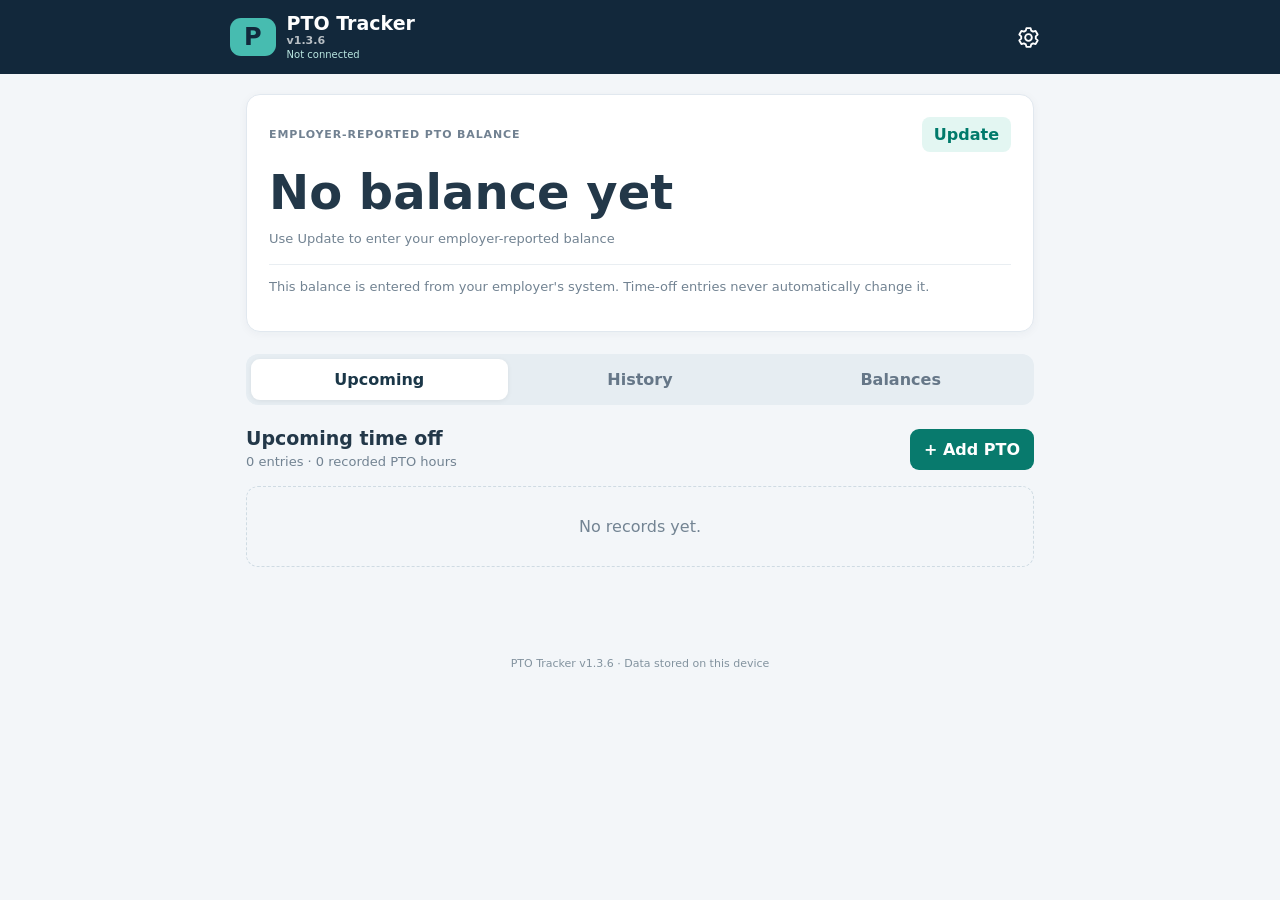
==== commit b61c612d: "Match Infinity Bourbon’s Backup & Restore dialog layout" ====
--- a/index.html
+++ b/index.html
@@ -1,28 +1,44 @@
-<!doctype html><html lang="en"><head><meta charset="utf-8"><meta name="viewport" content="width=device-width,initial-scale=1"><meta name="theme-color" content="#12283b"><meta name="description" content="Private local-first PTO tracker"><link rel="manifest" href="./manifest.webmanifest"><link rel="icon" href="./icon.svg" type="image/svg+xml"><link rel="stylesheet" href="./styles.css?v=1.3.5"><title>PTO Tracker</title><script src="./theme.js?v=1.3.5"></script></head><body><header><div class="brand"><span class="logo">P</span><span>PTO Tracker<small>v1.3.5</small><small id="syncIndicator" class="headerSync" role="status" aria-live="polite">Not connected</small></span></div><button id="settings" class="gear" aria-label="Settings" title="Settings" type="button"><svg viewBox="0 0 24 24" width="25" height="25" fill="none" stroke="currentColor" stroke-width="1.8" stroke-linecap="round" stroke-linejoin="round" aria-hidden="true" focusable="false"><path d="M12 2 14 2 14.6 4.4 16.4 5.4 18.8 4.7 20.8 8.2 19 9.9 19 12.1 20.8 13.8 18.8 17.3 16.4 16.6 14.6 17.6 14 20 10 20 9.4 17.6 7.6 16.6 5.2 17.3 3.2 13.8 5 12.1 5 9.9 3.2 8.2 5.2 4.7 7.6 5.4 9.4 4.4 10 2Z" transform="translate(0 1)"/><circle cx="12" cy="12" r="3.2"/></svg></button></header><main><section class="balance card"><div class="split"><span class="eyebrow">EMPLOYER-REPORTED PTO BALANCE</span><button id="updateBalance" class="linkbutton">Update</button></div><div id="balance" class="balanceNumber">No balance yet</div><div id="days" class="days"></div><div id="balanceMeta" class="muted"></div><p class="muted note">This balance is entered from your employer's system. Time-off entries never automatically change it.</p></section><nav><button data-tab="upcoming" class="selected">Upcoming</button><button data-tab="history">History</button><button data-tab="balances">Balances</button></nav><div class="split heading"><div><h2 id="heading">Upcoming time off</h2><div id="summary" class="muted"></div></div><button id="add" class="primary">+ Add PTO</button></div><section id="entries"></section></main><footer>PTO Tracker v1.3.5 · Data stored on this device</footer>
+<!doctype html><html lang="en"><head><meta charset="utf-8"><meta name="viewport" content="width=device-width,initial-scale=1"><meta name="theme-color" content="#12283b"><meta name="description" content="Private local-first PTO tracker"><link rel="manifest" href="./manifest.webmanifest"><link rel="icon" href="./icon.svg" type="image/svg+xml"><link rel="stylesheet" href="./styles.css?v=1.3.6"><title>PTO Tracker</title><script src="./theme.js?v=1.3.6"></script></head><body><header><div class="brand"><span class="logo">P</span><span>PTO Tracker<small>v1.3.6</small><small id="syncIndicator" class="headerSync" role="status" aria-live="polite">Not connected</small></span></div><button id="settings" class="gear" aria-label="Settings" title="Settings" type="button"><svg viewBox="0 0 24 24" width="25" height="25" fill="none" stroke="currentColor" stroke-width="1.8" stroke-linecap="round" stroke-linejoin="round" aria-hidden="true" focusable="false"><path d="M12 2 14 2 14.6 4.4 16.4 5.4 18.8 4.7 20.8 8.2 19 9.9 19 12.1 20.8 13.8 18.8 17.3 16.4 16.6 14.6 17.6 14 20 10 20 9.4 17.6 7.6 16.6 5.2 17.3 3.2 13.8 5 12.1 5 9.9 3.2 8.2 5.2 4.7 7.6 5.4 9.4 4.4 10 2Z" transform="translate(0 1)"/><circle cx="12" cy="12" r="3.2"/></svg></button></header><main><section class="balance card"><div class="split"><span class="eyebrow">EMPLOYER-REPORTED PTO BALANCE</span><button id="updateBalance" class="linkbutton">Update</button></div><div id="balance" class="balanceNumber">No balance yet</div><div id="days" class="days"></div><div id="balanceMeta" class="muted"></div><p class="muted note">This balance is entered from your employer's system. Time-off entries never automatically change it.</p></section><nav><button data-tab="upcoming" class="selected">Upcoming</button><button data-tab="history">History</button><button data-tab="balances">Balances</button></nav><div class="split heading"><div><h2 id="heading">Upcoming time off</h2><div id="summary" class="muted"></div></div><button id="add" class="primary">+ Add PTO</button></div><section id="entries"></section></main><footer>PTO Tracker v1.3.6 · Data stored on this device</footer>
 <dialog id="entryDialog"><form id="entryForm"><div class="split"><h2 id="formTitle">Add PTO</h2><button type="button" data-close="entryDialog" class="gear">×</button></div><input type="hidden" id="entryId"><label>Title<input id="title" required maxlength="140" placeholder="Vacation, holiday, appointment"></label><div class="cols"><label>Start date<input id="start" type="date" required></label><label>End date<input id="end" type="date" required></label></div><div class="cols"><label>Category<select id="category"><option>Vacation</option><option>Holiday</option><option>Sick</option><option>Personal</option><option>Other</option></select></label><label>Status<select id="status"><option value="planned">Planned</option><option value="requested">Requested</option><option value="approved">Approved</option><option value="taken">Taken</option><option value="denied">Denied</option><option value="cancelled">Cancelled</option><option value="worked">Worked / Not off</option></select></label></div><div class="cols"><label>Hours per weekday<select id="hours"><option>8</option><option>7</option><option>6</option><option>5</option><option>4</option><option>3</option><option>2</option><option>1</option></select></label><label>Company holiday?<select id="company"><option value="">Not applicable</option><option value="yes">Yes</option><option value="no">No</option></select></label></div><p id="estimate" class="estimate"></p><label>Exclude dates (optional, comma-separated)<input id="exclude" placeholder="2027-06-15, 2027-06-16"></label><label>Notes<textarea id="notes" rows="2"></textarea></label><div class="buttons"><button id="remove" type="button" class="danger" hidden>Delete</button><button type="button" class="secondary" data-close="entryDialog">Cancel</button><button class="primary" type="submit">Save</button></div></form></dialog>
 <dialog id="balanceDialog"><form id="balanceForm"><div class="split"><h2>Update PTO balance</h2><button type="button" data-close="balanceDialog" class="gear">×</button></div><label>Exact hours<input id="balanceHours" type="text" inputmode="decimal" placeholder="300.476406" required></label><label>As of date<input id="balanceDate" type="date" required></label><div class="buttons"><button type="button" class="secondary" data-close="balanceDialog">Cancel</button><button type="submit" class="primary">Save balance</button></div></form></dialog>
-<dialog id="settingsDialog" class="settingsDialog"><div class="settingsTop"><button type="button" id="settingsBack" class="settingsBack" hidden>‹ Back</button><h2 id="settingsHeading">Settings</h2><button type="button" data-close="settingsDialog" class="gear settingsClose" aria-label="Close settings">×</button></div><div id="settingsHome" class="settingsHome"><button class="settingsMenuItem" type="button" data-settings-section="holidays"><span class="settingsMenuIcon" aria-hidden="true">▦</span><span class="settingsMenuText"><strong>Annual Holidays</strong><small>Templates and yearly generation</small></span><span aria-hidden="true">›</span></button><button class="settingsMenuItem" type="button" data-settings-section="backup"><span class="settingsMenuIcon" aria-hidden="true">⇩</span><span class="settingsMenuText"><strong>Backup &amp; Restore</strong><small>JSON, CSV and Google Drive</small></span><span aria-hidden="true">›</span></button><button class="settingsMenuItem" type="button" data-settings-section="about"><span class="settingsMenuIcon" aria-hidden="true">ⓘ</span><span class="settingsMenuText"><strong>About</strong><small>Version, data and more apps</small></span><span aria-hidden="true">›</span></button>
+<dialog id="settingsDialog" class="settingsDialog"><div class="settingsTop"><button type="button" id="settingsBack" class="settingsBack" hidden>‹ Back</button><h2 id="settingsHeading">Settings</h2><button type="button" data-close="settingsDialog" class="gear settingsClose" aria-label="Close settings">×</button></div><div id="settingsHome" class="settingsHome"><button class="settingsMenuItem" type="button" data-settings-section="holidays"><span class="settingsMenuIcon" aria-hidden="true">▦</span><span class="settingsMenuText"><strong>Annual Holidays</strong><small>Templates and yearly generation</small></span><span aria-hidden="true">›</span></button><button class="settingsMenuItem" type="button" id="openBackup"><span class="settingsMenuIcon" aria-hidden="true">⇩</span><span class="settingsMenuText"><strong>Backup &amp; Restore</strong><small>JSON, CSV and Google Drive</small></span><span aria-hidden="true">›</span></button><button class="settingsMenuItem" type="button" data-settings-section="about"><span class="settingsMenuIcon" aria-hidden="true">ⓘ</span><span class="settingsMenuText"><strong>About</strong><small>Version, data and more apps</small></span><span aria-hidden="true">›</span></button>
 <fieldset class="themeOptions"><legend>Theme</legend>
 <label><input type="radio" name="theme" value="system" checked> Use device setting</label>
 <label><input type="radio" name="theme" value="light"> Light</label>
 <label><input type="radio" name="theme" value="dark"> Dark</label>
 <p id="theme-status" role="status"></p>
-</fieldset></div><section id="settingsSection-holidays" class="settingsSection" hidden><h3>Annual holidays</h3><p>Year-specific holiday differential templates. Recognized dates do not automatically count as PTO or days off. No automatic weekend observance.</p><label>Year<input id="holidayYear" type="number" min="2000" max="2099"></label><div id="holidayList"></div><p id="holidayInfo" class="muted"></p><label>Add known holiday<select id="holidayCatalog"><option value="mlk">Martin Luther King Jr. Day</option><option value="newyear">New Year's Day</option><option value="easter">Easter</option><option value="memorial">Memorial Day</option><option value="independence">Independence Day</option><option value="labor">Labor Day</option><option value="thanksgiving">Thanksgiving</option><option value="christmaseve">Christmas Eve</option><option value="christmas">Christmas Day</option></select></label><button id="holidayAdd" class="secondary" type="button">Add selected holiday</button><label>Custom holiday name<input id="holidayCustomName" placeholder="Holiday name"></label><label>Custom fixed date (MM-DD)<input id="holidayCustomDate" placeholder="06-19" maxlength="5"></label><button id="holidayAddCustom" class="secondary" type="button">Add custom holiday</button><div class="stack" style="margin-top:12px"><button id="holidaySave" class="secondary" type="button">Save year's template</button><p id="holidaySaveStatus" class="holidaySaveStatus" role="status" aria-live="polite">Save the template before generating holidays.</p><button id="holidayGenerate" class="primary" type="button" disabled>Preview and generate holidays</button></div></section><section id="settingsSection-backup" class="settingsSection" hidden>
+</fieldset></div><section id="settingsSection-holidays" class="settingsSection" hidden><h3>Annual holidays</h3><p>Year-specific holiday differential templates. Recognized dates do not automatically count as PTO or days off. No automatic weekend observance.</p><label>Year<input id="holidayYear" type="number" min="2000" max="2099"></label><div id="holidayList"></div><p id="holidayInfo" class="muted"></p><label>Add known holiday<select id="holidayCatalog"><option value="mlk">Martin Luther King Jr. Day</option><option value="newyear">New Year's Day</option><option value="easter">Easter</option><option value="memorial">Memorial Day</option><option value="independence">Independence Day</option><option value="labor">Labor Day</option><option value="thanksgiving">Thanksgiving</option><option value="christmaseve">Christmas Eve</option><option value="christmas">Christmas Day</option></select></label><button id="holidayAdd" class="secondary" type="button">Add selected holiday</button><label>Custom holiday name<input id="holidayCustomName" placeholder="Holiday name"></label><label>Custom fixed date (MM-DD)<input id="holidayCustomDate" placeholder="06-19" maxlength="5"></label><button id="holidayAddCustom" class="secondary" type="button">Add custom holiday</button><div class="stack" style="margin-top:12px"><button id="holidaySave" class="secondary" type="button">Save year's template</button><p id="holidaySaveStatus" class="holidaySaveStatus" role="status" aria-live="polite">Save the template before generating holidays.</p><button id="holidayGenerate" class="primary" type="button" disabled>Preview and generate holidays</button></div></section><section id="settingsSection-about" class="settingsSection" hidden>
+  <h3>PTO Tracker</h3><p>v1.3.6</p>
+  <p>Track planned and past time off, annual holidays, and the PTO balances you enter from your employer’s system.</p>
+  <h3>Your Data</h3><p>Records stay in this browser. After the first online load, tracking and JSON backup or restore work offline. Google Drive backup and sync are optional and require internet access.</p>
+  <h3>Schedule</h3><p>Monday through Friday, 8 hours per day. Weekends are excluded automatically. Exclude other days within a date range when needed.</p>
+  <div class="aboutLinks" role="navigation" aria-label="App information">
+    <a href="./about.html">More Apps</a><a href="./privacy.html">Privacy</a><a href="./terms.html">Terms</a>
+  </div>
+</section>
+<div class="settingsFooter"><button id="settingsDone" type="button" class="secondary" data-close="settingsDialog">Done</button></div>
+</dialog>
+<dialog id="backupDialog" aria-labelledby="backupTitle">
+<div class="backupContent">
+  <div class="backupHeader">
+    <h2 id="backupTitle">Backup &amp; Restore</h2>
+    <button id="backupClose" type="button" aria-label="Back to Settings">×</button>
+  </div>
   <section class="backupGroup"><h3>Backup File (JSON)</h3>
     <div class="stack">
       <button id="exportJSON" class="secondary" type="button">Export Backup File</button>
-      <label class="secondary nativePicker">Restore from Backup File<input id="importFile" type="file" accept=".json,application/json"></label>
+      <button id="restoreFile" class="secondary" type="button">Restore from Backup File</button>
+      <input id="importFile" type="file" accept=".json,application/json" hidden>
     </div>
     <p id="importStatus" role="status"></p>
   </section>
   <section class="backupGroup"><h3>Spreadsheet (CSV)</h3>
-    <p>Open your time-off entries in Excel or another spreadsheet app.</p>
+    <p class="backupHint">Open your time-off entries in Excel or another spreadsheet app.</p>
     <div class="stack"><button id="exportCSV" class="secondary" type="button">Export CSV</button></div>
   </section>
   <section class="backupGroup"><h3>Google Drive</h3>
     <p id="driveStatus" class="muted" role="status">Google Drive is disconnected.</p>
     <p id="lastDriveSync" class="muted" hidden></p>
-    <p>Automatic sync runs while connected. Conflicting changes pause sync for review.</p>
     <div class="stack">
       <button id="driveConnect" class="secondary" type="button">Connect Google Drive</button>
       <div id="driveActions" class="stack" hidden>
@@ -33,20 +49,12 @@
       </div>
     </div>
   </section>
-</section><section id="settingsSection-about" class="settingsSection" hidden>
-  <h3>PTO Tracker</h3><p>v1.3.5</p>
-  <p>Track planned and past time off, annual holidays, and the PTO balances you enter from your employer’s system.</p>
-  <h3>Your Data</h3><p>Records stay in this browser. After the first online load, tracking and JSON backup or restore work offline. Google Drive backup and sync are optional and require internet access.</p>
-  <h3>Schedule</h3><p>Monday through Friday, 8 hours per day. Weekends are excluded automatically. Exclude other days within a date range when needed.</p>
-  <div class="aboutLinks" role="navigation" aria-label="App information">
-    <a href="./about.html">More Apps</a><a href="./privacy.html">Privacy</a><a href="./terms.html">Terms</a>
-  </div>
-</section>
-<div class="settingsFooter"><button id="settingsDone" type="button" class="secondary" data-close="settingsDialog">Done</button></div>
+  <div class="backupFooter"><button id="backupDone" class="secondary" type="button">Done</button></div>
+</div>
 </dialog>
 <dialog id="backupConfirm" aria-labelledby="backupConfirmTitle" aria-describedby="backupConfirmDetail">
   <form method="dialog">
     <h2 id="backupConfirmTitle"></h2><p id="backupConfirmDetail"></p>
     <div class="buttons"><button value="cancel" class="secondary" autofocus>Cancel</button><button value="confirm" class="primary" id="backupConfirmAction"></button></div>
   </form>
-</dialog><div id="toast" role="status"></div><script src="https://accounts.google.com/gsi/client" async defer></script><script defer src="./app.js?v=1.3.5"></script></body></html>+</dialog><div id="toast" role="status"></div><script src="https://accounts.google.com/gsi/client" async defer></script><script defer src="./app.js?v=1.3.6"></script></body></html>
--- a/styles.css
+++ b/styles.css
@@ -22,10 +22,6 @@
 .themeOptions label{display:flex;align-items:center;gap:10px;min-height:40px;margin:0}
 .themeOptions input{width:auto;margin:0;accent-color:#087a6d}
 #theme-status:empty,#importStatus:empty,#driveActions[hidden]{display:none}
-.backupGroup{border-top:1px solid #e1e8ef;padding:8px 0 16px}
-#settingsDialog .backupGroup h3{margin:10px 0}
-.nativePicker{margin:0}
-.nativePicker input{font-weight:400}
 .aboutLinks{display:flex;gap:12px 20px;flex-wrap:wrap;margin:16px 0}
 .aboutLinks a,.infoPage a{color:#006f63}
 .infoPage .card{padding:22px}
@@ -57,3 +53,42 @@
 [data-theme="dark"] select.quickStatus.approved,[data-theme="dark"] select.quickStatus.taken{background:#17463b;color:#a5ead3}
 [data-theme="dark"] select.quickStatus.requested{background:#55431e;color:#ffe09a}
 [data-theme="dark"] select.quickStatus.cancelled,[data-theme="dark"] select.quickStatus.denied{background:#542e3a;color:#ffc2c9}
+
+/* Match the Infinity Bourbon Backup & Restore layout using PTO Tracker colors. */
+#backupDialog{
+ width:min(94vw,520px);
+ max-height:min(88dvh,760px);
+ padding:0;
+ border:1px solid #d4e0e8;
+ border-radius:19px;
+ overflow:hidden;
+}
+.backupContent{padding:24px;max-height:min(88dvh,758px);overflow-y:auto}
+.backupHeader{display:flex;align-items:flex-start;justify-content:space-between;gap:12px}
+.backupHeader h2{font:500 25px Georgia,serif;color:#23475b;margin:3px 0 12px}
+#backupClose{
+ width:40px;height:40px;flex-shrink:0;
+ border:1px solid #cbd8e1;border-radius:12px;
+ background:#f5f8fa;color:#23475b;font-size:25px;line-height:1;
+}
+#backupClose:focus-visible{outline:2px solid #087a6d;outline-offset:2px}
+#backupDialog .backupGroup{padding:16px 0;border-top:1px solid #e1e8ef}
+#backupDialog h3{font-size:14px;color:#23475b;margin:0 0 12px}
+#backupDialog .stack{gap:9px}
+#backupDialog .stack button{width:100%;padding:12px 14px;font-size:13px;font-weight:700;border-radius:12px}
+#backupDialog p{margin:0 0 12px}
+#backupDialog .backupHint{font-size:11px;color:#617584;line-height:1.5}
+#backupDialog #importStatus,#backupDialog #lastDriveSync{margin:8px 0 0;font-size:12px;overflow-wrap:anywhere}
+#backupDialog #lastDriveSync:not([hidden]){margin-bottom:12px}
+#importFile[hidden]{display:none}
+.backupFooter{position:sticky;bottom:-24px;background:#fff;text-align:center;margin:18px 0 0;padding:10px 0}
+.backupFooter button{font-weight:700;border-radius:12px}
+@media(max-width:420px){
+ .backupContent{padding:20px}
+ .backupFooter{bottom:-20px}
+}
+[data-theme="dark"] #backupDialog,[data-theme="dark"] #backupDialog .backupGroup{border-color:#526a7c}
+[data-theme="dark"] .backupHeader h2,[data-theme="dark"] #backupDialog h3{color:#a2ebdc}
+[data-theme="dark"] #backupClose{background:#233a4b;color:#e6eef4;border-color:#526a7c}
+[data-theme="dark"] #backupDialog .backupHint{color:#afc5d4}
+[data-theme="dark"] .backupFooter{background:#192b39}
